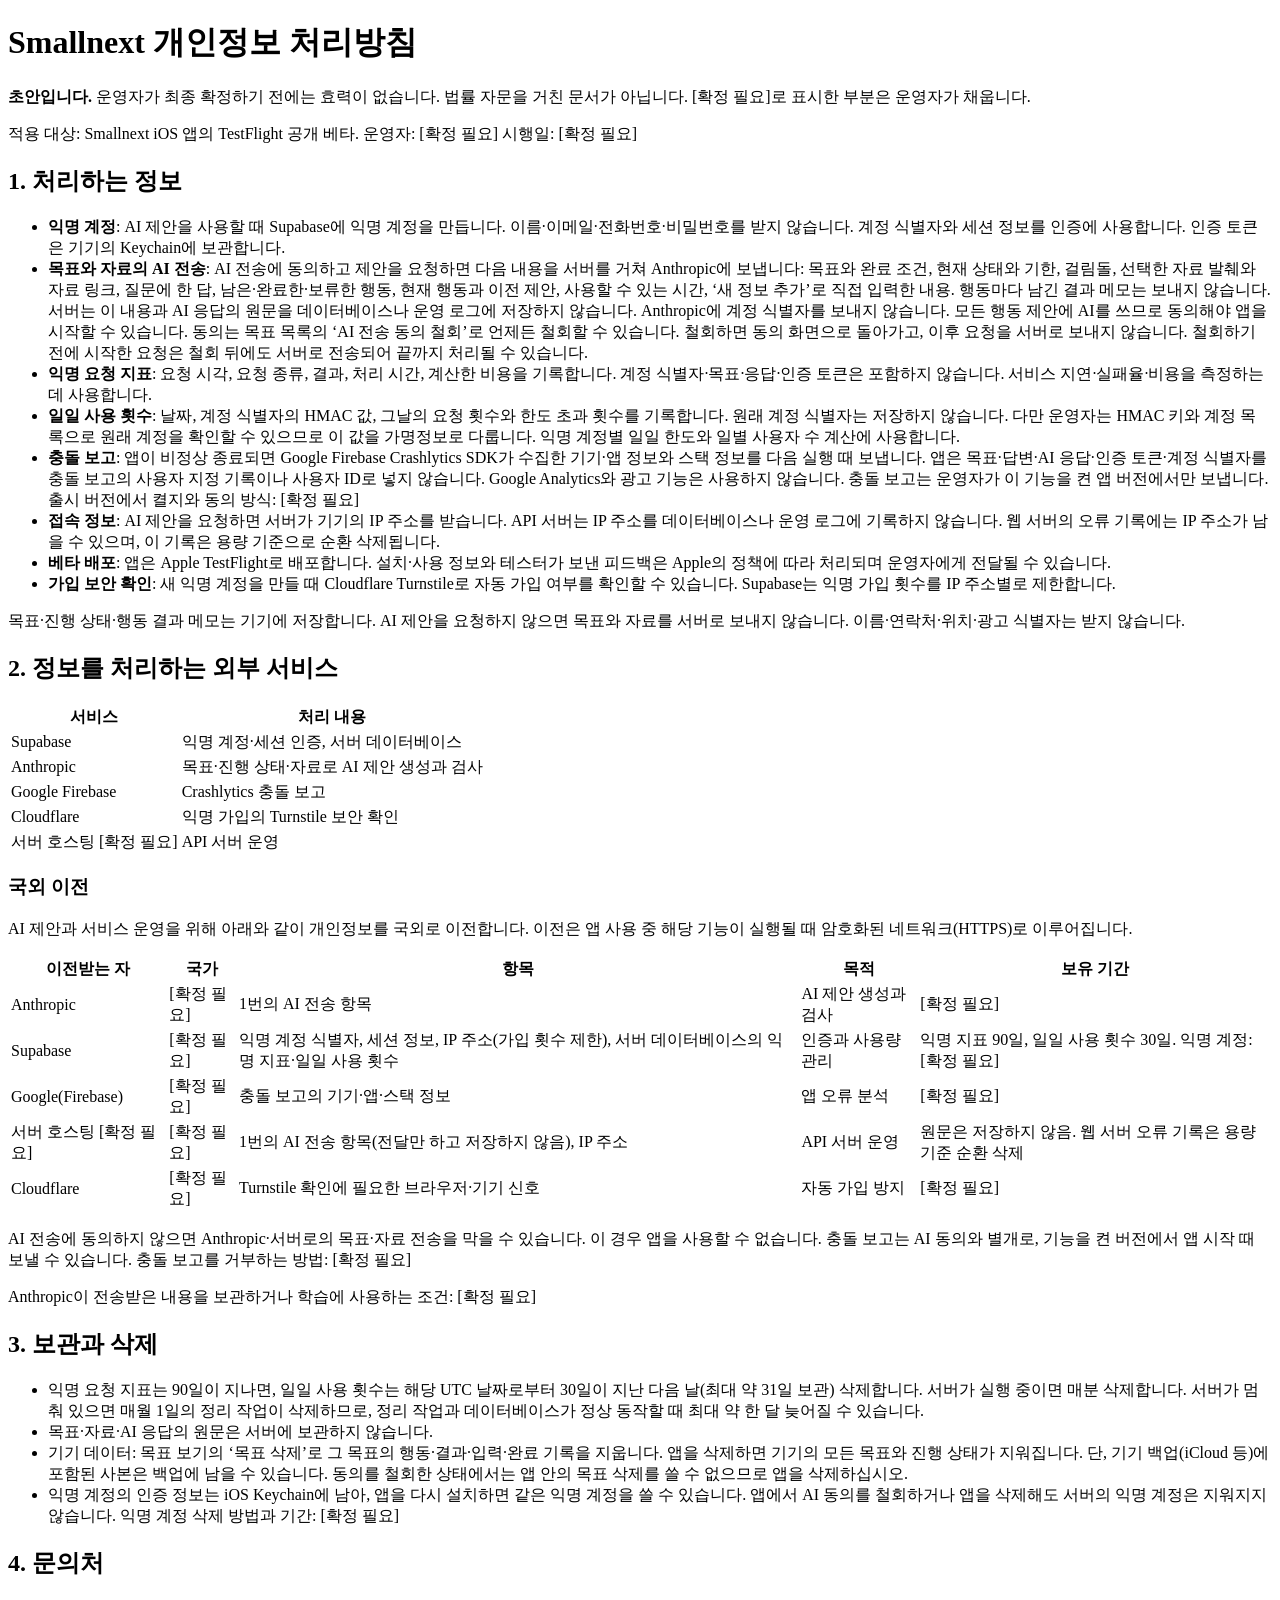
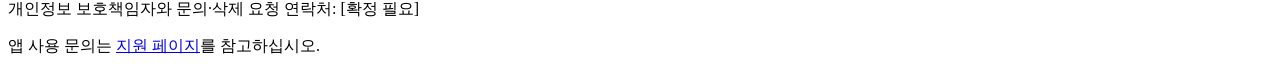
==== infra/production/site/privacy/index.html @ 481720db "docs(infra): clarify consent timing, crash reports and purge timing Co-Authored-By: Claude Opus 5.5 " ====
<!doctype html>
<html lang="ko">
<head>
  <meta charset="utf-8">
  <meta name="viewport" content="width=device-width, initial-scale=1">
  <meta name="referrer" content="no-referrer">
  <title>Smallnext 개인정보 처리방침</title>
  <link rel="stylesheet" href="/style.css">
</head>
<body>
  <main>
    <h1>Smallnext 개인정보 처리방침</h1>
    <p class="draft"><strong>초안입니다.</strong> 운영자가 최종 확정하기 전에는 효력이 없습니다. 법률 자문을 거친 문서가 아닙니다. [확정 필요]로 표시한 부분은 운영자가 채웁니다.</p>
    <p>적용 대상: Smallnext iOS 앱의 TestFlight 공개 베타. 운영자: [확정 필요] 시행일: [확정 필요]</p>

    <h2>1. 처리하는 정보</h2>
    <ul>
      <li><strong>익명 계정</strong>: AI 제안을 사용할 때 Supabase에 익명 계정을 만듭니다. 이름·이메일·전화번호·비밀번호를 받지 않습니다. 계정 식별자와 세션 정보를 인증에 사용합니다. 인증 토큰은 기기의 Keychain에 보관합니다.</li>
      <li><strong>목표와 자료의 AI 전송</strong>: AI 전송에 동의하고 제안을 요청하면 다음 내용을 서버를 거쳐 Anthropic에 보냅니다: 목표와 완료 조건, 현재 상태와 기한, 걸림돌, 선택한 자료 발췌와 자료 링크, 질문에 한 답, 남은·완료한·보류한 행동, 현재 행동과 이전 제안, 사용할 수 있는 시간, ‘새 정보 추가’로 직접 입력한 내용. 행동마다 남긴 결과 메모는 보내지 않습니다. 서버는 이 내용과 AI 응답의 원문을 데이터베이스나 운영 로그에 저장하지 않습니다. Anthropic에 계정 식별자를 보내지 않습니다. 모든 행동 제안에 AI를 쓰므로 동의해야 앱을 시작할 수 있습니다. 동의는 목표 목록의 ‘AI 전송 동의 철회’로 언제든 철회할 수 있습니다. 철회하면 동의 화면으로 돌아가고, 이후 요청을 서버로 보내지 않습니다. 철회하기 전에 시작한 요청은 철회 뒤에도 서버로 전송되어 끝까지 처리될 수 있습니다.</li>
      <li><strong>익명 요청 지표</strong>: 요청 시각, 요청 종류, 결과, 처리 시간, 계산한 비용을 기록합니다. 계정 식별자·목표·응답·인증 토큰은 포함하지 않습니다. 서비스 지연·실패율·비용을 측정하는 데 사용합니다.</li>
      <li><strong>일일 사용 횟수</strong>: 날짜, 계정 식별자의 HMAC 값, 그날의 요청 횟수와 한도 초과 횟수를 기록합니다. 원래 계정 식별자는 저장하지 않습니다. 다만 운영자는 HMAC 키와 계정 목록으로 원래 계정을 확인할 수 있으므로 이 값을 가명정보로 다룹니다. 익명 계정별 일일 한도와 일별 사용자 수 계산에 사용합니다.</li>
      <li><strong>충돌 보고</strong>: 앱이 비정상 종료되면 Google Firebase Crashlytics SDK가 수집한 기기·앱 정보와 스택 정보를 다음 실행 때 보냅니다. 앱은 목표·답변·AI 응답·인증 토큰·계정 식별자를 충돌 보고의 사용자 지정 기록이나 사용자 ID로 넣지 않습니다. Google Analytics와 광고 기능은 사용하지 않습니다. 충돌 보고는 운영자가 이 기능을 켠 앱 버전에서만 보냅니다. 출시 버전에서 켤지와 동의 방식: [확정 필요]</li>
      <li><strong>접속 정보</strong>: AI 제안을 요청하면 서버가 기기의 IP 주소를 받습니다. API 서버는 IP 주소를 데이터베이스나 운영 로그에 기록하지 않습니다. 웹 서버의 오류 기록에는 IP 주소가 남을 수 있으며, 이 기록은 용량 기준으로 순환 삭제됩니다.</li>
      <li><strong>베타 배포</strong>: 앱은 Apple TestFlight로 배포합니다. 설치·사용 정보와 테스터가 보낸 피드백은 Apple의 정책에 따라 처리되며 운영자에게 전달될 수 있습니다.</li>
      <li><strong>가입 보안 확인</strong>: 새 익명 계정을 만들 때 Cloudflare Turnstile로 자동 가입 여부를 확인할 수 있습니다. Supabase는 익명 가입 횟수를 IP 주소별로 제한합니다.</li>
    </ul>
    <p>목표·진행 상태·행동 결과 메모는 기기에 저장합니다. AI 제안을 요청하지 않으면 목표와 자료를 서버로 보내지 않습니다. 이름·연락처·위치·광고 식별자는 받지 않습니다.</p>

    <h2>2. 정보를 처리하는 외부 서비스</h2>
    <table>
      <thead><tr><th>서비스</th><th>처리 내용</th></tr></thead>
      <tbody>
        <tr><td>Supabase</td><td>익명 계정·세션 인증, 서버 데이터베이스</td></tr>
        <tr><td>Anthropic</td><td>목표·진행 상태·자료로 AI 제안 생성과 검사</td></tr>
        <tr><td>Google Firebase</td><td>Crashlytics 충돌 보고</td></tr>
        <tr><td>Cloudflare</td><td>익명 가입의 Turnstile 보안 확인</td></tr>
        <tr><td>서버 호스팅 [확정 필요]</td><td>API 서버 운영</td></tr>
      </tbody>
    </table>
    <h3>국외 이전</h3>
    <p>AI 제안과 서비스 운영을 위해 아래와 같이 개인정보를 국외로 이전합니다. 이전은 앱 사용 중 해당 기능이 실행될 때 암호화된 네트워크(HTTPS)로 이루어집니다.</p>
    <table>
      <thead><tr><th>이전받는 자</th><th>국가</th><th>항목</th><th>목적</th><th>보유 기간</th></tr></thead>
      <tbody>
        <tr><td>Anthropic</td><td>[확정 필요]</td><td>1번의 AI 전송 항목</td><td>AI 제안 생성과 검사</td><td>[확정 필요]</td></tr>
        <tr><td>Supabase</td><td>[확정 필요]</td><td>익명 계정 식별자, 세션 정보, IP 주소(가입 횟수 제한), 서버 데이터베이스의 익명 지표·일일 사용 횟수</td><td>인증과 사용량 관리</td><td>익명 지표 90일, 일일 사용 횟수 30일. 익명 계정: [확정 필요]</td></tr>
        <tr><td>Google(Firebase)</td><td>[확정 필요]</td><td>충돌 보고의 기기·앱·스택 정보</td><td>앱 오류 분석</td><td>[확정 필요]</td></tr>
        <tr><td>서버 호스팅 [확정 필요]</td><td>[확정 필요]</td><td>1번의 AI 전송 항목(전달만 하고 저장하지 않음), IP 주소</td><td>API 서버 운영</td><td>원문은 저장하지 않음. 웹 서버 오류 기록은 용량 기준 순환 삭제</td></tr>
        <tr><td>Cloudflare</td><td>[확정 필요]</td><td>Turnstile 확인에 필요한 브라우저·기기 신호</td><td>자동 가입 방지</td><td>[확정 필요]</td></tr>
      </tbody>
    </table>
    <p>AI 전송에 동의하지 않으면 Anthropic·서버로의 목표·자료 전송을 막을 수 있습니다. 이 경우 앱을 사용할 수 없습니다. 충돌 보고는 AI 동의와 별개로, 기능을 켠 버전에서 앱 시작 때 보낼 수 있습니다. 충돌 보고를 거부하는 방법: [확정 필요]</p>
    <p>Anthropic이 전송받은 내용을 보관하거나 학습에 사용하는 조건: [확정 필요]</p>

    <h2>3. 보관과 삭제</h2>
    <ul>
      <li>익명 요청 지표는 90일이 지나면, 일일 사용 횟수는 해당 UTC 날짜로부터 30일이 지난 다음 날(최대 약 31일 보관) 삭제합니다. 서버가 실행 중이면 매분 삭제합니다. 서버가 멈춰 있으면 매월 1일의 정리 작업이 삭제하므로, 정리 작업과 데이터베이스가 정상 동작할 때 최대 약 한 달 늦어질 수 있습니다.</li>
      <li>목표·자료·AI 응답의 원문은 서버에 보관하지 않습니다.</li>
      <li>기기 데이터: 목표 보기의 ‘목표 삭제’로 그 목표의 행동·결과·입력·완료 기록을 지웁니다. 앱을 삭제하면 기기의 모든 목표와 진행 상태가 지워집니다. 단, 기기 백업(iCloud 등)에 포함된 사본은 백업에 남을 수 있습니다. 동의를 철회한 상태에서는 앱 안의 목표 삭제를 쓸 수 없으므로 앱을 삭제하십시오.</li>
      <li>익명 계정의 인증 정보는 iOS Keychain에 남아, 앱을 다시 설치하면 같은 익명 계정을 쓸 수 있습니다. 앱에서 AI 동의를 철회하거나 앱을 삭제해도 서버의 익명 계정은 지워지지 않습니다. 익명 계정 삭제 방법과 기간: [확정 필요]</li>
    </ul>

    <h2>4. 문의처</h2>
    <p>개인정보 보호책임자와 문의·삭제 요청 연락처: [확정 필요]</p>
    <p>앱 사용 문의는 <a href="/support/">지원 페이지</a>를 참고하십시오.</p>
  </main>
</body>
</html>
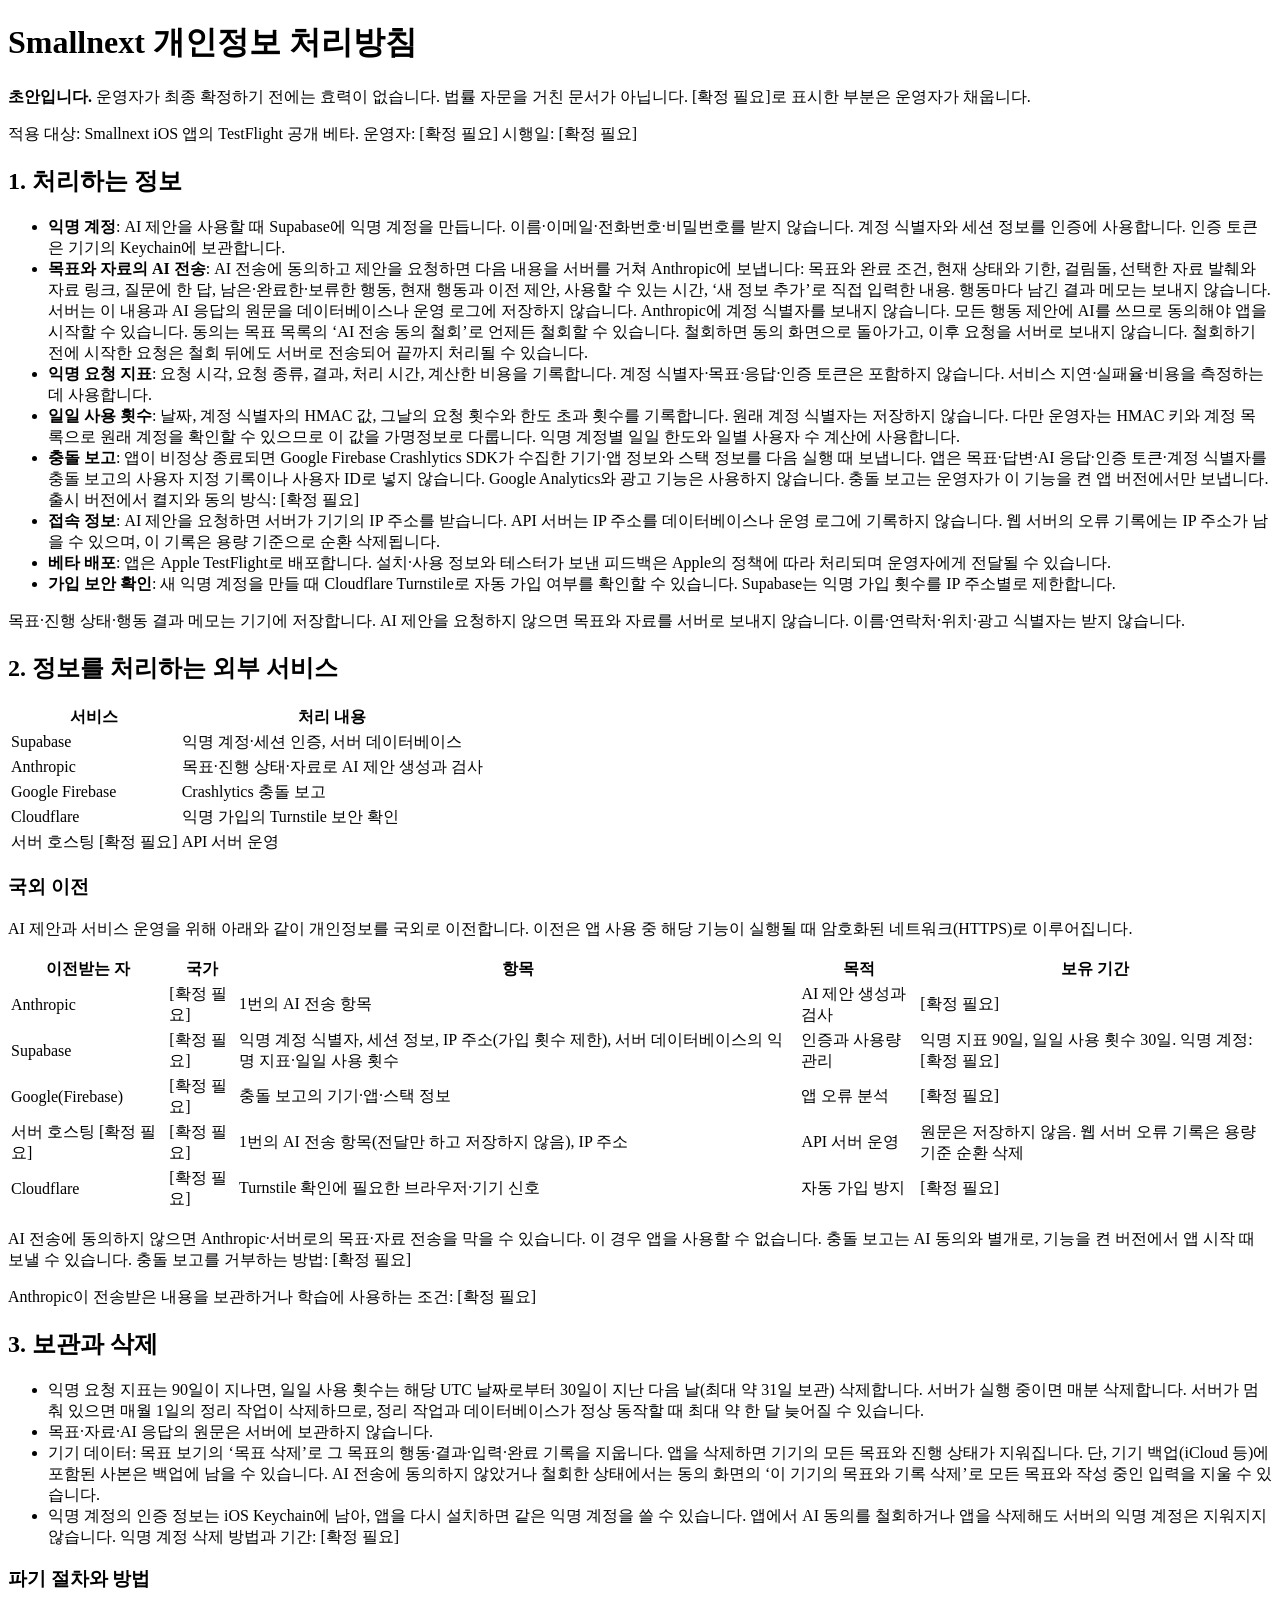
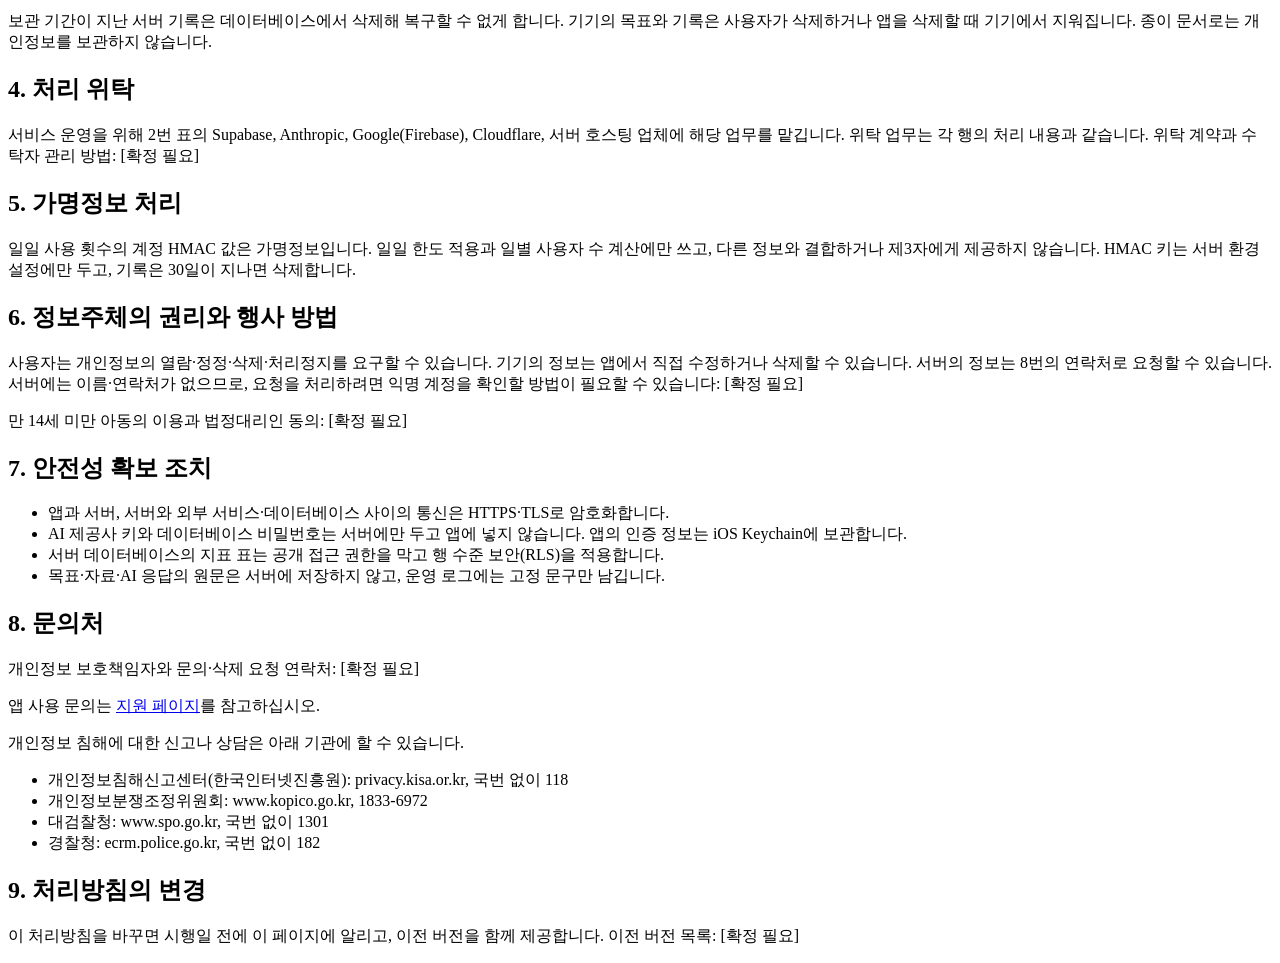
==== commit 7e646b88: "feat(ios): delete on-device goals from the consent screen Without AI consent the app only shows the " ====
--- a/infra/production/site/privacy/index.html
+++ b/infra/production/site/privacy/index.html
@@ -56,13 +56,44 @@
     <ul>
       <li>익명 요청 지표는 90일이 지나면, 일일 사용 횟수는 해당 UTC 날짜로부터 30일이 지난 다음 날(최대 약 31일 보관) 삭제합니다. 서버가 실행 중이면 매분 삭제합니다. 서버가 멈춰 있으면 매월 1일의 정리 작업이 삭제하므로, 정리 작업과 데이터베이스가 정상 동작할 때 최대 약 한 달 늦어질 수 있습니다.</li>
       <li>목표·자료·AI 응답의 원문은 서버에 보관하지 않습니다.</li>
-      <li>기기 데이터: 목표 보기의 ‘목표 삭제’로 그 목표의 행동·결과·입력·완료 기록을 지웁니다. 앱을 삭제하면 기기의 모든 목표와 진행 상태가 지워집니다. 단, 기기 백업(iCloud 등)에 포함된 사본은 백업에 남을 수 있습니다. 동의를 철회한 상태에서는 앱 안의 목표 삭제를 쓸 수 없으므로 앱을 삭제하십시오.</li>
+      <li>기기 데이터: 목표 보기의 ‘목표 삭제’로 그 목표의 행동·결과·입력·완료 기록을 지웁니다. 앱을 삭제하면 기기의 모든 목표와 진행 상태가 지워집니다. 단, 기기 백업(iCloud 등)에 포함된 사본은 백업에 남을 수 있습니다. AI 전송에 동의하지 않았거나 철회한 상태에서는 동의 화면의 ‘이 기기의 목표와 기록 삭제’로 모든 목표와 작성 중인 입력을 지울 수 있습니다.</li>
       <li>익명 계정의 인증 정보는 iOS Keychain에 남아, 앱을 다시 설치하면 같은 익명 계정을 쓸 수 있습니다. 앱에서 AI 동의를 철회하거나 앱을 삭제해도 서버의 익명 계정은 지워지지 않습니다. 익명 계정 삭제 방법과 기간: [확정 필요]</li>
     </ul>
 
-    <h2>4. 문의처</h2>
+    <h3>파기 절차와 방법</h3>
+    <p>보관 기간이 지난 서버 기록은 데이터베이스에서 삭제해 복구할 수 없게 합니다. 기기의 목표와 기록은 사용자가 삭제하거나 앱을 삭제할 때 기기에서 지워집니다. 종이 문서로는 개인정보를 보관하지 않습니다.</p>
+
+    <h2>4. 처리 위탁</h2>
+    <p>서비스 운영을 위해 2번 표의 Supabase, Anthropic, Google(Firebase), Cloudflare, 서버 호스팅 업체에 해당 업무를 맡깁니다. 위탁 업무는 각 행의 처리 내용과 같습니다. 위탁 계약과 수탁자 관리 방법: [확정 필요]</p>
+
+    <h2>5. 가명정보 처리</h2>
+    <p>일일 사용 횟수의 계정 HMAC 값은 가명정보입니다. 일일 한도 적용과 일별 사용자 수 계산에만 쓰고, 다른 정보와 결합하거나 제3자에게 제공하지 않습니다. HMAC 키는 서버 환경 설정에만 두고, 기록은 30일이 지나면 삭제합니다.</p>
+
+    <h2>6. 정보주체의 권리와 행사 방법</h2>
+    <p>사용자는 개인정보의 열람·정정·삭제·처리정지를 요구할 수 있습니다. 기기의 정보는 앱에서 직접 수정하거나 삭제할 수 있습니다. 서버의 정보는 8번의 연락처로 요청할 수 있습니다. 서버에는 이름·연락처가 없으므로, 요청을 처리하려면 익명 계정을 확인할 방법이 필요할 수 있습니다: [확정 필요]</p>
+    <p>만 14세 미만 아동의 이용과 법정대리인 동의: [확정 필요]</p>
+
+    <h2>7. 안전성 확보 조치</h2>
+    <ul>
+      <li>앱과 서버, 서버와 외부 서비스·데이터베이스 사이의 통신은 HTTPS·TLS로 암호화합니다.</li>
+      <li>AI 제공사 키와 데이터베이스 비밀번호는 서버에만 두고 앱에 넣지 않습니다. 앱의 인증 정보는 iOS Keychain에 보관합니다.</li>
+      <li>서버 데이터베이스의 지표 표는 공개 접근 권한을 막고 행 수준 보안(RLS)을 적용합니다.</li>
+      <li>목표·자료·AI 응답의 원문은 서버에 저장하지 않고, 운영 로그에는 고정 문구만 남깁니다.</li>
+    </ul>
+
+    <h2>8. 문의처</h2>
     <p>개인정보 보호책임자와 문의·삭제 요청 연락처: [확정 필요]</p>
     <p>앱 사용 문의는 <a href="/support/">지원 페이지</a>를 참고하십시오.</p>
+    <p>개인정보 침해에 대한 신고나 상담은 아래 기관에 할 수 있습니다.</p>
+    <ul>
+      <li>개인정보침해신고센터(한국인터넷진흥원): privacy.kisa.or.kr, 국번 없이 118</li>
+      <li>개인정보분쟁조정위원회: www.kopico.go.kr, 1833-6972</li>
+      <li>대검찰청: www.spo.go.kr, 국번 없이 1301</li>
+      <li>경찰청: ecrm.police.go.kr, 국번 없이 182</li>
+    </ul>
+
+    <h2>9. 처리방침의 변경</h2>
+    <p>이 처리방침을 바꾸면 시행일 전에 이 페이지에 알리고, 이전 버전을 함께 제공합니다. 이전 버전 목록: [확정 필요]</p>
   </main>
 </body>
 </html>
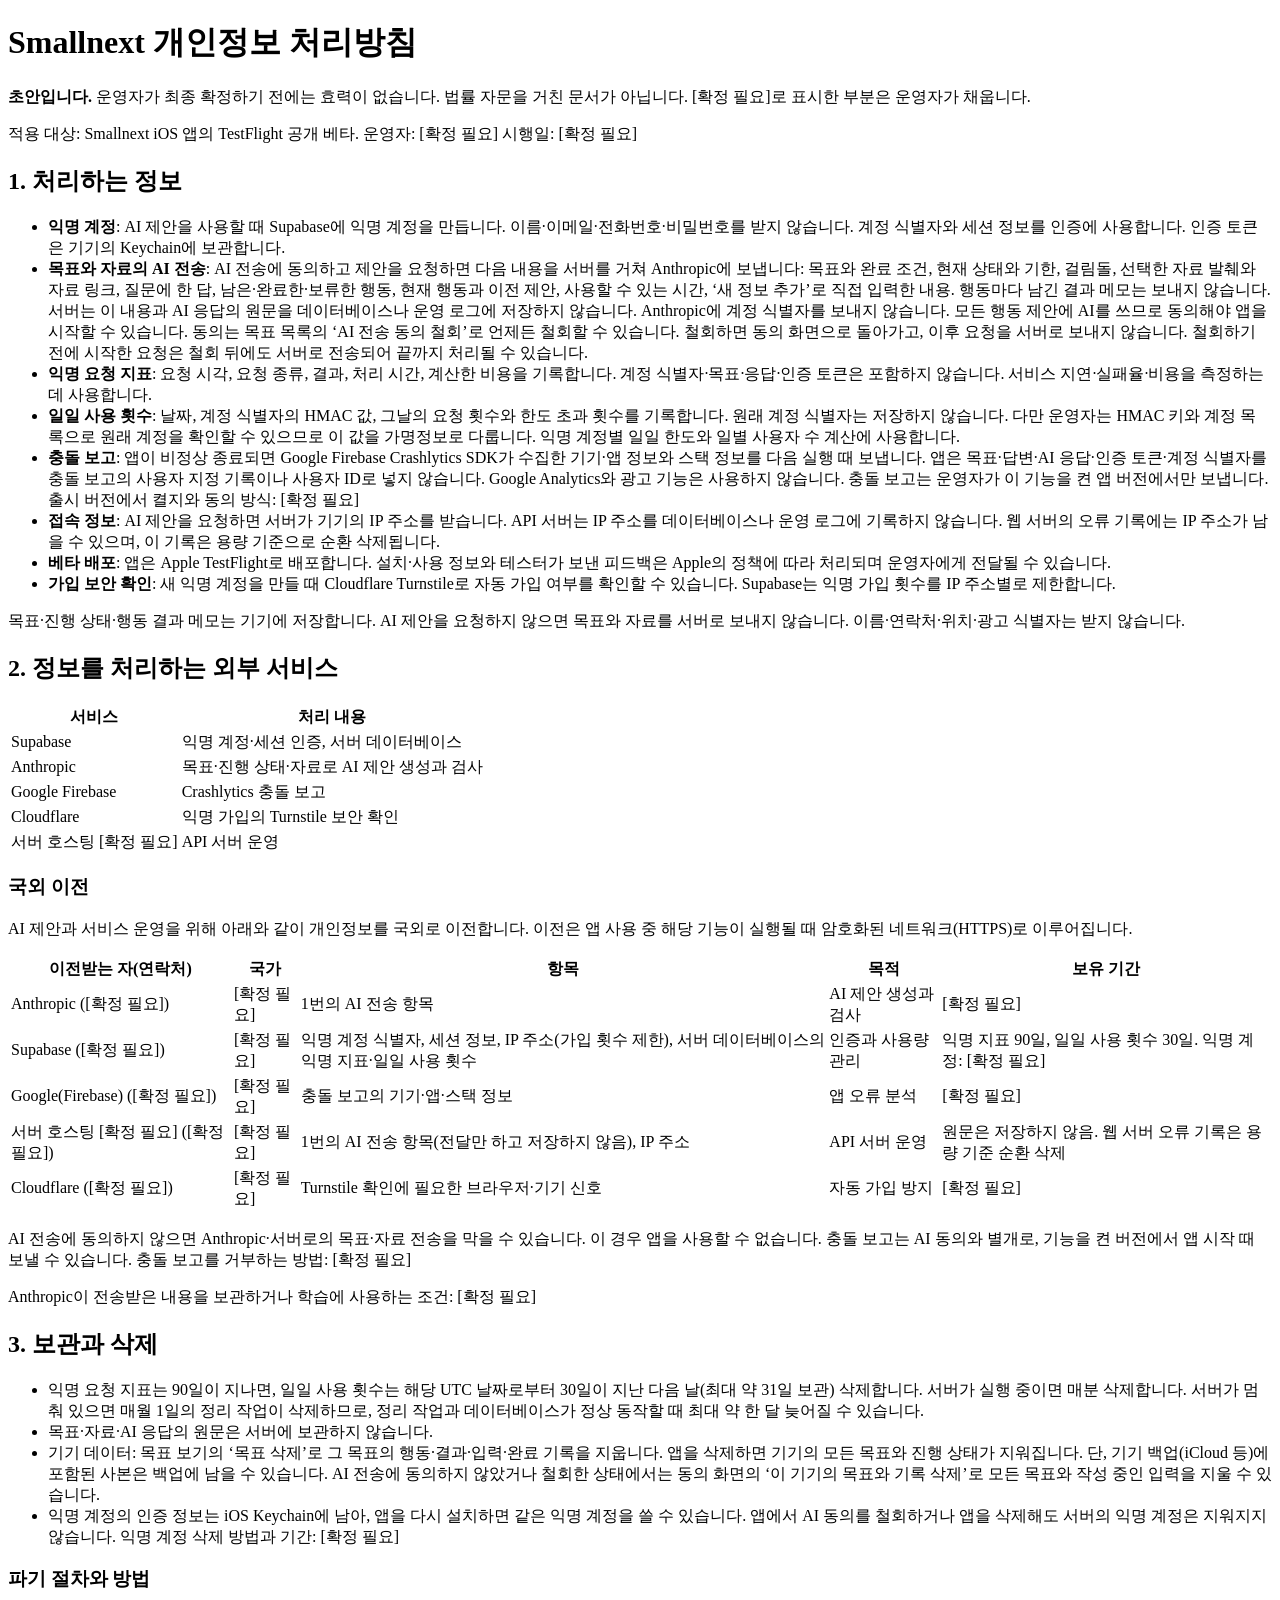
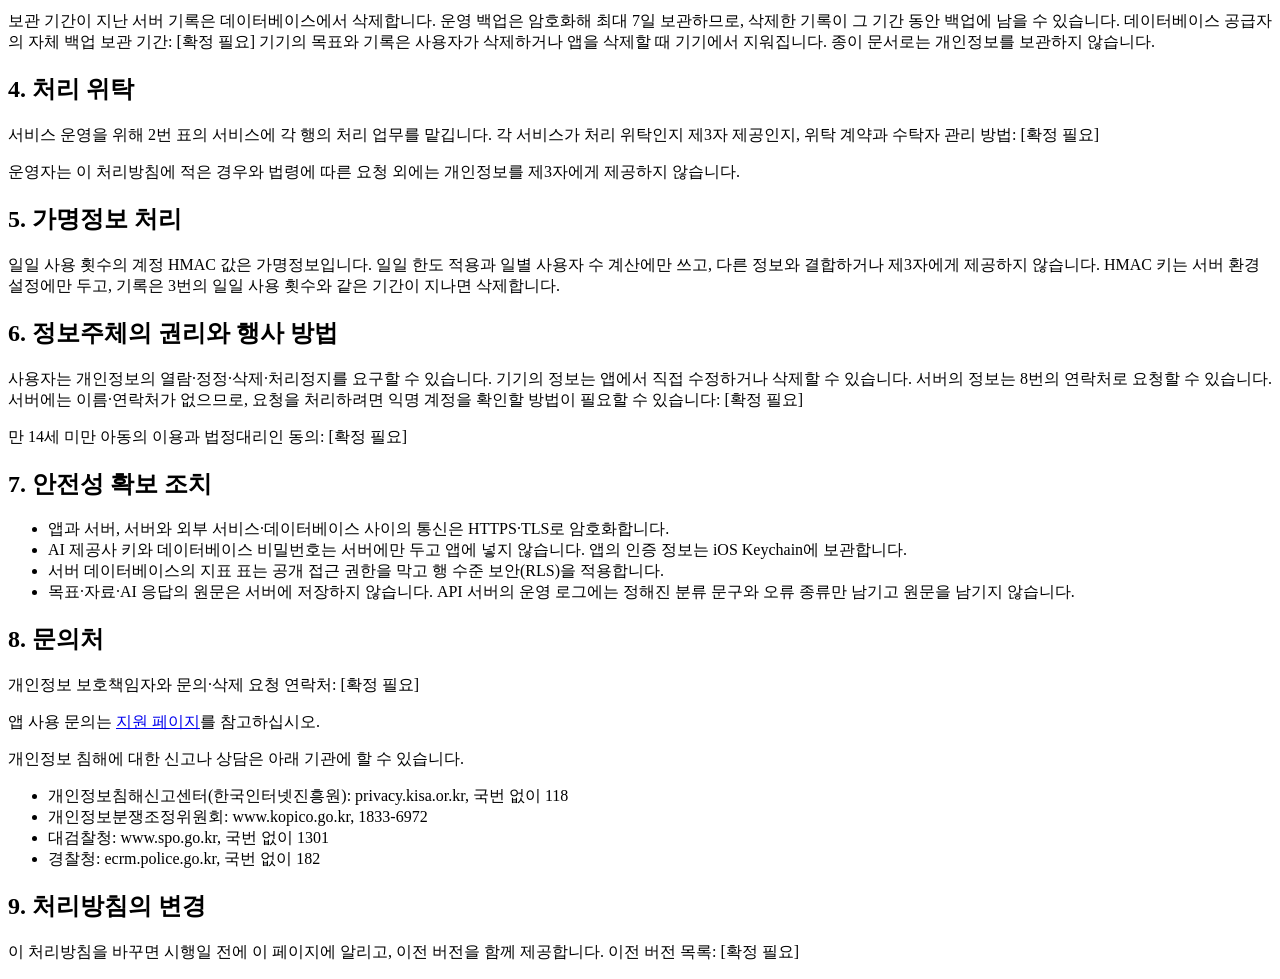
==== commit a55e71d9: "fix(ios): harden consent-screen deletion and privacy wording Show the delete button only when there " ====
--- a/infra/production/site/privacy/index.html
+++ b/infra/production/site/privacy/index.html
@@ -40,13 +40,13 @@
     <h3>국외 이전</h3>
     <p>AI 제안과 서비스 운영을 위해 아래와 같이 개인정보를 국외로 이전합니다. 이전은 앱 사용 중 해당 기능이 실행될 때 암호화된 네트워크(HTTPS)로 이루어집니다.</p>
     <table>
-      <thead><tr><th>이전받는 자</th><th>국가</th><th>항목</th><th>목적</th><th>보유 기간</th></tr></thead>
+      <thead><tr><th>이전받는 자(연락처)</th><th>국가</th><th>항목</th><th>목적</th><th>보유 기간</th></tr></thead>
       <tbody>
-        <tr><td>Anthropic</td><td>[확정 필요]</td><td>1번의 AI 전송 항목</td><td>AI 제안 생성과 검사</td><td>[확정 필요]</td></tr>
-        <tr><td>Supabase</td><td>[확정 필요]</td><td>익명 계정 식별자, 세션 정보, IP 주소(가입 횟수 제한), 서버 데이터베이스의 익명 지표·일일 사용 횟수</td><td>인증과 사용량 관리</td><td>익명 지표 90일, 일일 사용 횟수 30일. 익명 계정: [확정 필요]</td></tr>
-        <tr><td>Google(Firebase)</td><td>[확정 필요]</td><td>충돌 보고의 기기·앱·스택 정보</td><td>앱 오류 분석</td><td>[확정 필요]</td></tr>
-        <tr><td>서버 호스팅 [확정 필요]</td><td>[확정 필요]</td><td>1번의 AI 전송 항목(전달만 하고 저장하지 않음), IP 주소</td><td>API 서버 운영</td><td>원문은 저장하지 않음. 웹 서버 오류 기록은 용량 기준 순환 삭제</td></tr>
-        <tr><td>Cloudflare</td><td>[확정 필요]</td><td>Turnstile 확인에 필요한 브라우저·기기 신호</td><td>자동 가입 방지</td><td>[확정 필요]</td></tr>
+        <tr><td>Anthropic ([확정 필요])</td><td>[확정 필요]</td><td>1번의 AI 전송 항목</td><td>AI 제안 생성과 검사</td><td>[확정 필요]</td></tr>
+        <tr><td>Supabase ([확정 필요])</td><td>[확정 필요]</td><td>익명 계정 식별자, 세션 정보, IP 주소(가입 횟수 제한), 서버 데이터베이스의 익명 지표·일일 사용 횟수</td><td>인증과 사용량 관리</td><td>익명 지표 90일, 일일 사용 횟수 30일. 익명 계정: [확정 필요]</td></tr>
+        <tr><td>Google(Firebase) ([확정 필요])</td><td>[확정 필요]</td><td>충돌 보고의 기기·앱·스택 정보</td><td>앱 오류 분석</td><td>[확정 필요]</td></tr>
+        <tr><td>서버 호스팅 [확정 필요] ([확정 필요])</td><td>[확정 필요]</td><td>1번의 AI 전송 항목(전달만 하고 저장하지 않음), IP 주소</td><td>API 서버 운영</td><td>원문은 저장하지 않음. 웹 서버 오류 기록은 용량 기준 순환 삭제</td></tr>
+        <tr><td>Cloudflare ([확정 필요])</td><td>[확정 필요]</td><td>Turnstile 확인에 필요한 브라우저·기기 신호</td><td>자동 가입 방지</td><td>[확정 필요]</td></tr>
       </tbody>
     </table>
     <p>AI 전송에 동의하지 않으면 Anthropic·서버로의 목표·자료 전송을 막을 수 있습니다. 이 경우 앱을 사용할 수 없습니다. 충돌 보고는 AI 동의와 별개로, 기능을 켠 버전에서 앱 시작 때 보낼 수 있습니다. 충돌 보고를 거부하는 방법: [확정 필요]</p>
@@ -61,13 +61,14 @@
     </ul>
 
     <h3>파기 절차와 방법</h3>
-    <p>보관 기간이 지난 서버 기록은 데이터베이스에서 삭제해 복구할 수 없게 합니다. 기기의 목표와 기록은 사용자가 삭제하거나 앱을 삭제할 때 기기에서 지워집니다. 종이 문서로는 개인정보를 보관하지 않습니다.</p>
+    <p>보관 기간이 지난 서버 기록은 데이터베이스에서 삭제합니다. 운영 백업은 암호화해 최대 7일 보관하므로, 삭제한 기록이 그 기간 동안 백업에 남을 수 있습니다. 데이터베이스 공급자의 자체 백업 보관 기간: [확정 필요] 기기의 목표와 기록은 사용자가 삭제하거나 앱을 삭제할 때 기기에서 지워집니다. 종이 문서로는 개인정보를 보관하지 않습니다.</p>
 
     <h2>4. 처리 위탁</h2>
-    <p>서비스 운영을 위해 2번 표의 Supabase, Anthropic, Google(Firebase), Cloudflare, 서버 호스팅 업체에 해당 업무를 맡깁니다. 위탁 업무는 각 행의 처리 내용과 같습니다. 위탁 계약과 수탁자 관리 방법: [확정 필요]</p>
+    <p>서비스 운영을 위해 2번 표의 서비스에 각 행의 처리 업무를 맡깁니다. 각 서비스가 처리 위탁인지 제3자 제공인지, 위탁 계약과 수탁자 관리 방법: [확정 필요]</p>
+    <p>운영자는 이 처리방침에 적은 경우와 법령에 따른 요청 외에는 개인정보를 제3자에게 제공하지 않습니다.</p>
 
     <h2>5. 가명정보 처리</h2>
-    <p>일일 사용 횟수의 계정 HMAC 값은 가명정보입니다. 일일 한도 적용과 일별 사용자 수 계산에만 쓰고, 다른 정보와 결합하거나 제3자에게 제공하지 않습니다. HMAC 키는 서버 환경 설정에만 두고, 기록은 30일이 지나면 삭제합니다.</p>
+    <p>일일 사용 횟수의 계정 HMAC 값은 가명정보입니다. 일일 한도 적용과 일별 사용자 수 계산에만 쓰고, 다른 정보와 결합하거나 제3자에게 제공하지 않습니다. HMAC 키는 서버 환경 설정에만 두고, 기록은 3번의 일일 사용 횟수와 같은 기간이 지나면 삭제합니다.</p>
 
     <h2>6. 정보주체의 권리와 행사 방법</h2>
     <p>사용자는 개인정보의 열람·정정·삭제·처리정지를 요구할 수 있습니다. 기기의 정보는 앱에서 직접 수정하거나 삭제할 수 있습니다. 서버의 정보는 8번의 연락처로 요청할 수 있습니다. 서버에는 이름·연락처가 없으므로, 요청을 처리하려면 익명 계정을 확인할 방법이 필요할 수 있습니다: [확정 필요]</p>
@@ -78,7 +79,7 @@
       <li>앱과 서버, 서버와 외부 서비스·데이터베이스 사이의 통신은 HTTPS·TLS로 암호화합니다.</li>
       <li>AI 제공사 키와 데이터베이스 비밀번호는 서버에만 두고 앱에 넣지 않습니다. 앱의 인증 정보는 iOS Keychain에 보관합니다.</li>
       <li>서버 데이터베이스의 지표 표는 공개 접근 권한을 막고 행 수준 보안(RLS)을 적용합니다.</li>
-      <li>목표·자료·AI 응답의 원문은 서버에 저장하지 않고, 운영 로그에는 고정 문구만 남깁니다.</li>
+      <li>목표·자료·AI 응답의 원문은 서버에 저장하지 않습니다. API 서버의 운영 로그에는 정해진 분류 문구와 오류 종류만 남기고 원문을 남기지 않습니다.</li>
     </ul>
 
     <h2>8. 문의처</h2>
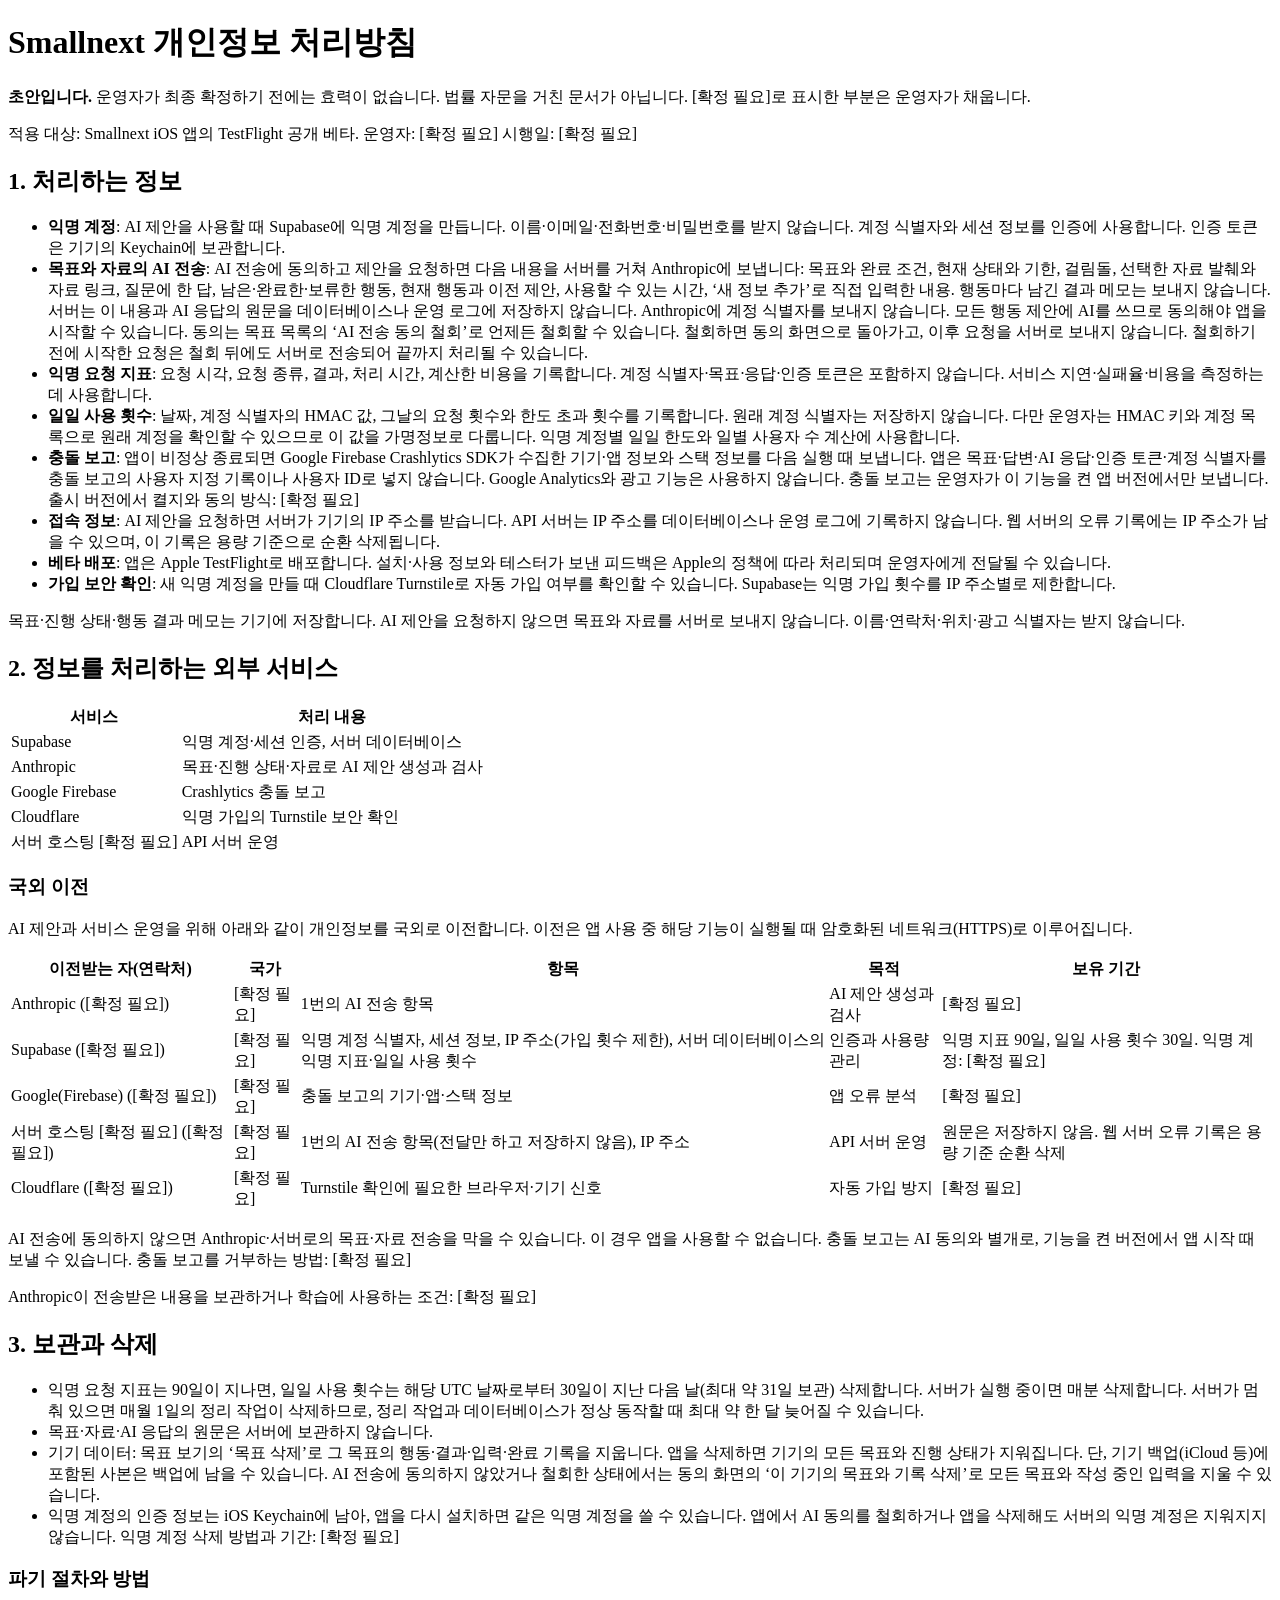
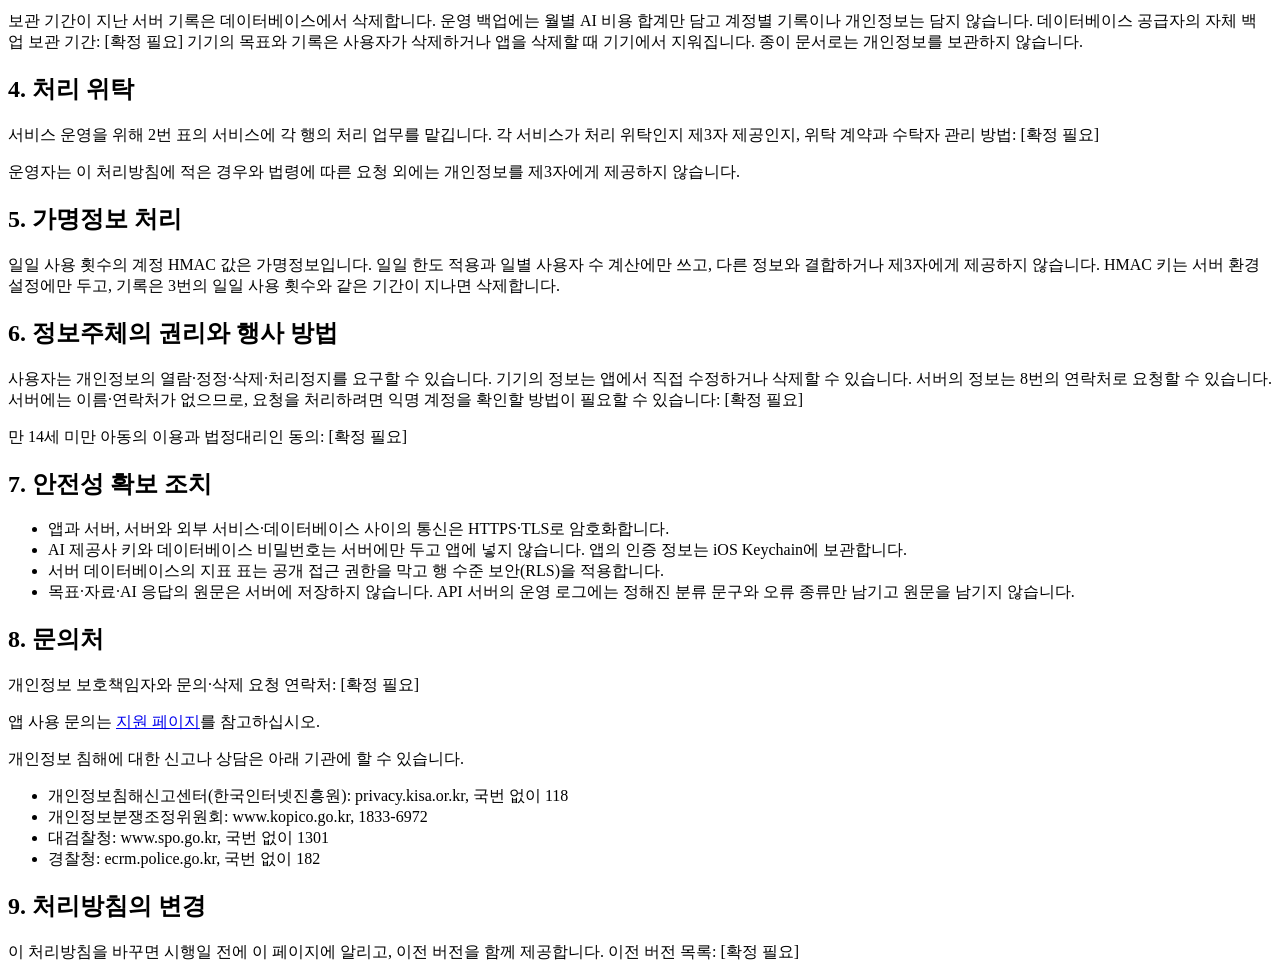
==== commit 52b2f0f4: "fix(ios): scope backup wording and refocus repeated deletion results Co-Authored-By: Claude Opus 5.5" ====
--- a/infra/production/site/privacy/index.html
+++ b/infra/production/site/privacy/index.html
@@ -61,7 +61,7 @@
     </ul>
 
     <h3>파기 절차와 방법</h3>
-    <p>보관 기간이 지난 서버 기록은 데이터베이스에서 삭제합니다. 운영 백업은 암호화해 최대 7일 보관하므로, 삭제한 기록이 그 기간 동안 백업에 남을 수 있습니다. 데이터베이스 공급자의 자체 백업 보관 기간: [확정 필요] 기기의 목표와 기록은 사용자가 삭제하거나 앱을 삭제할 때 기기에서 지워집니다. 종이 문서로는 개인정보를 보관하지 않습니다.</p>
+    <p>보관 기간이 지난 서버 기록은 데이터베이스에서 삭제합니다. 운영 백업에는 월별 AI 비용 합계만 담고 계정별 기록이나 개인정보는 담지 않습니다. 데이터베이스 공급자의 자체 백업 보관 기간: [확정 필요] 기기의 목표와 기록은 사용자가 삭제하거나 앱을 삭제할 때 기기에서 지워집니다. 종이 문서로는 개인정보를 보관하지 않습니다.</p>
 
     <h2>4. 처리 위탁</h2>
     <p>서비스 운영을 위해 2번 표의 서비스에 각 행의 처리 업무를 맡깁니다. 각 서비스가 처리 위탁인지 제3자 제공인지, 위탁 계약과 수탁자 관리 방법: [확정 필요]</p>
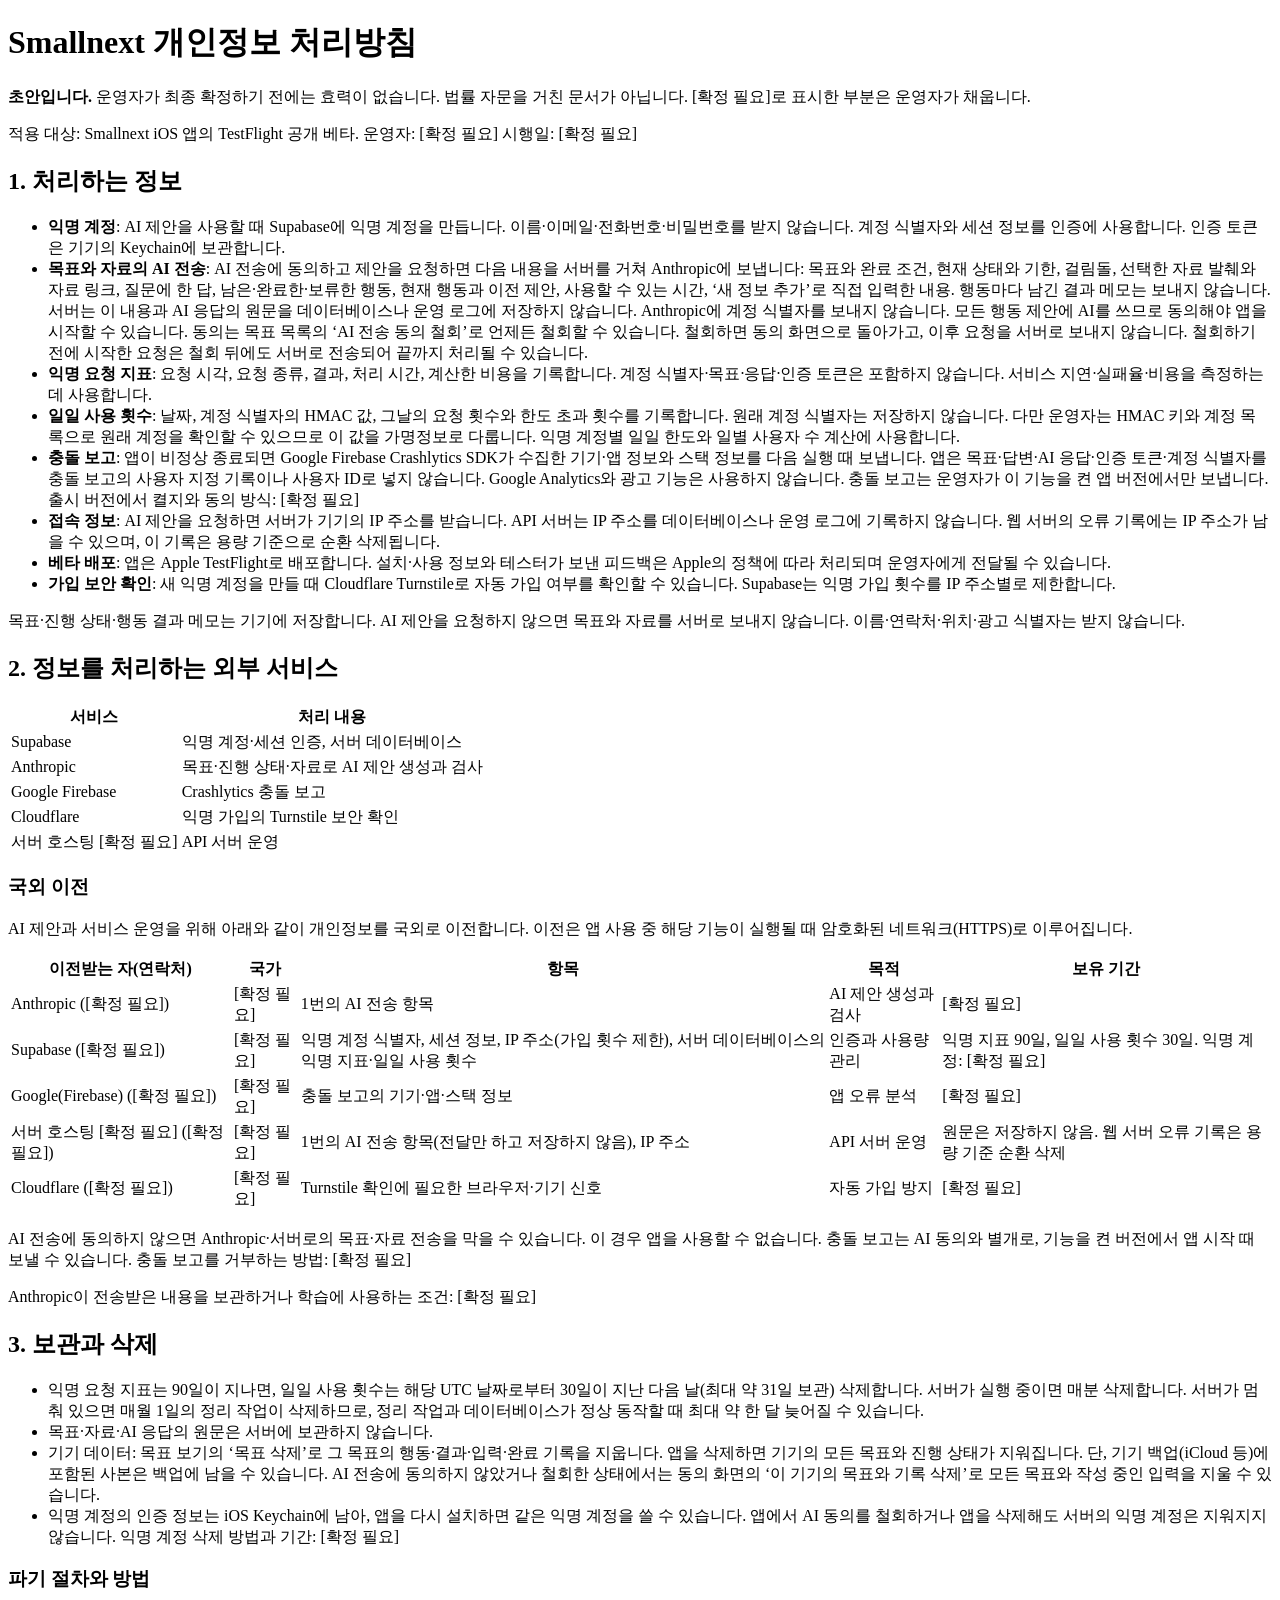
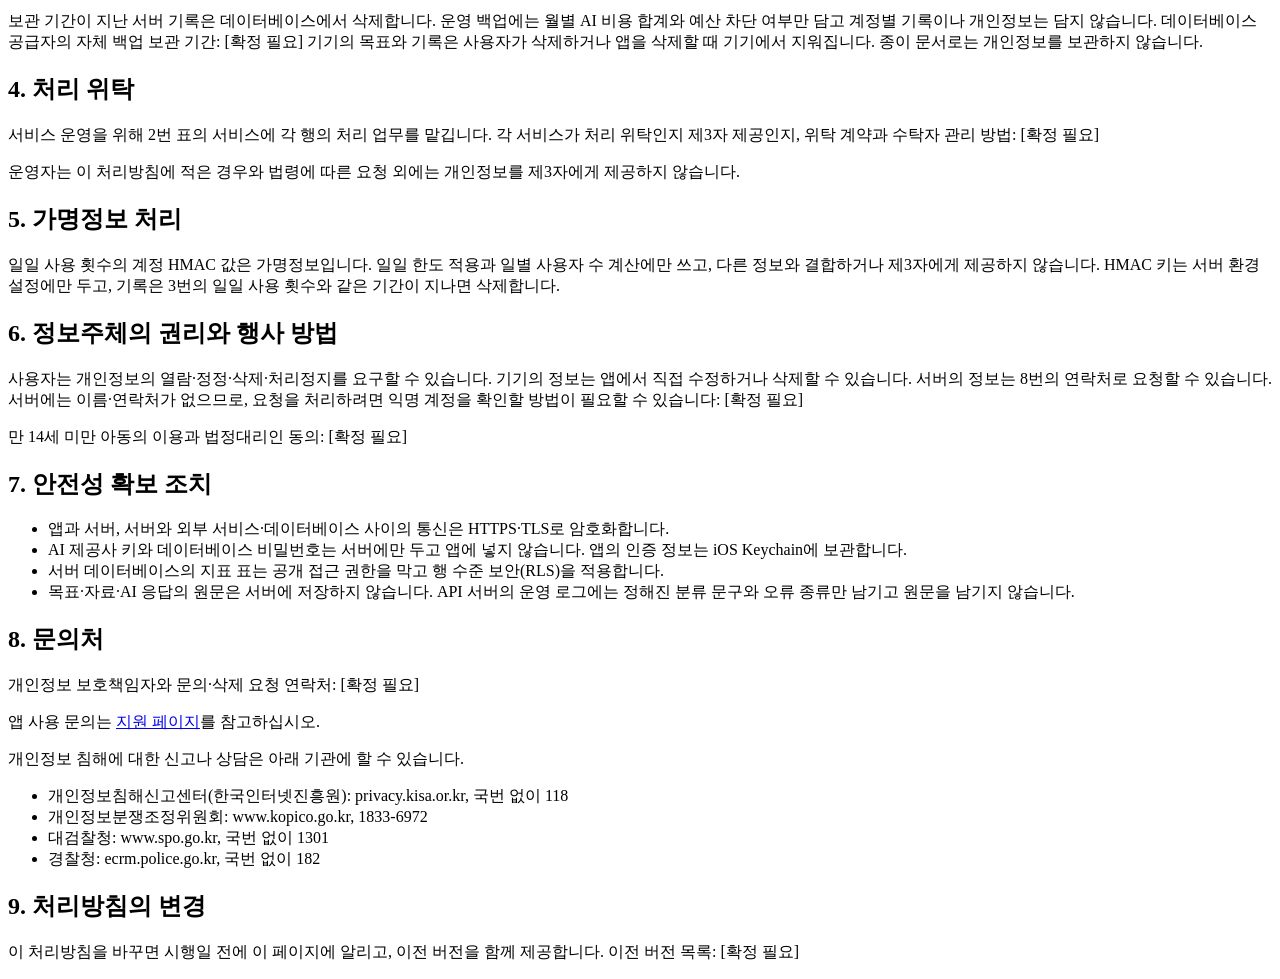
==== commit ded9bb19: "docs(infra): note the budget block flag in the backup disclosure Co-Authored-By: Claude Opus 5.5 <no" ====
--- a/infra/production/site/privacy/index.html
+++ b/infra/production/site/privacy/index.html
@@ -61,7 +61,7 @@
     </ul>
 
     <h3>파기 절차와 방법</h3>
-    <p>보관 기간이 지난 서버 기록은 데이터베이스에서 삭제합니다. 운영 백업에는 월별 AI 비용 합계만 담고 계정별 기록이나 개인정보는 담지 않습니다. 데이터베이스 공급자의 자체 백업 보관 기간: [확정 필요] 기기의 목표와 기록은 사용자가 삭제하거나 앱을 삭제할 때 기기에서 지워집니다. 종이 문서로는 개인정보를 보관하지 않습니다.</p>
+    <p>보관 기간이 지난 서버 기록은 데이터베이스에서 삭제합니다. 운영 백업에는 월별 AI 비용 합계와 예산 차단 여부만 담고 계정별 기록이나 개인정보는 담지 않습니다. 데이터베이스 공급자의 자체 백업 보관 기간: [확정 필요] 기기의 목표와 기록은 사용자가 삭제하거나 앱을 삭제할 때 기기에서 지워집니다. 종이 문서로는 개인정보를 보관하지 않습니다.</p>
 
     <h2>4. 처리 위탁</h2>
     <p>서비스 운영을 위해 2번 표의 서비스에 각 행의 처리 업무를 맡깁니다. 각 서비스가 처리 위탁인지 제3자 제공인지, 위탁 계약과 수탁자 관리 방법: [확정 필요]</p>
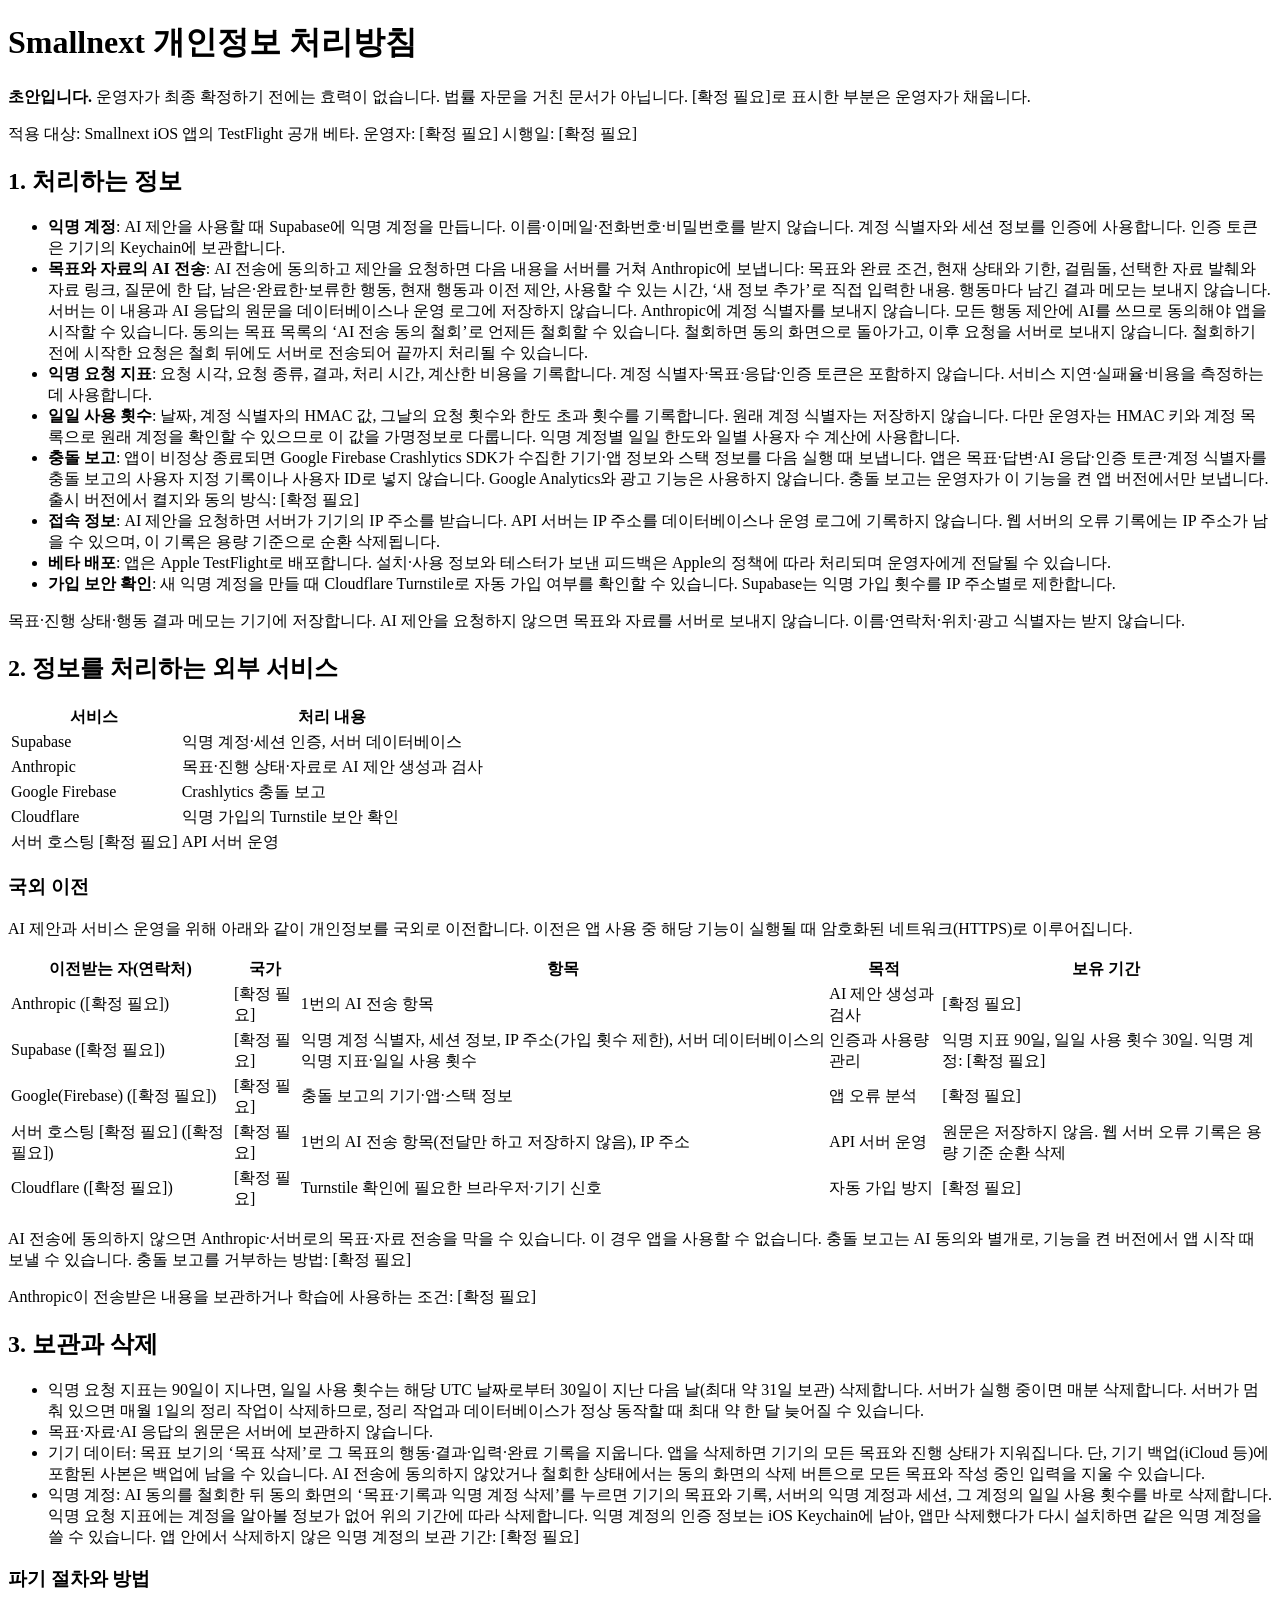
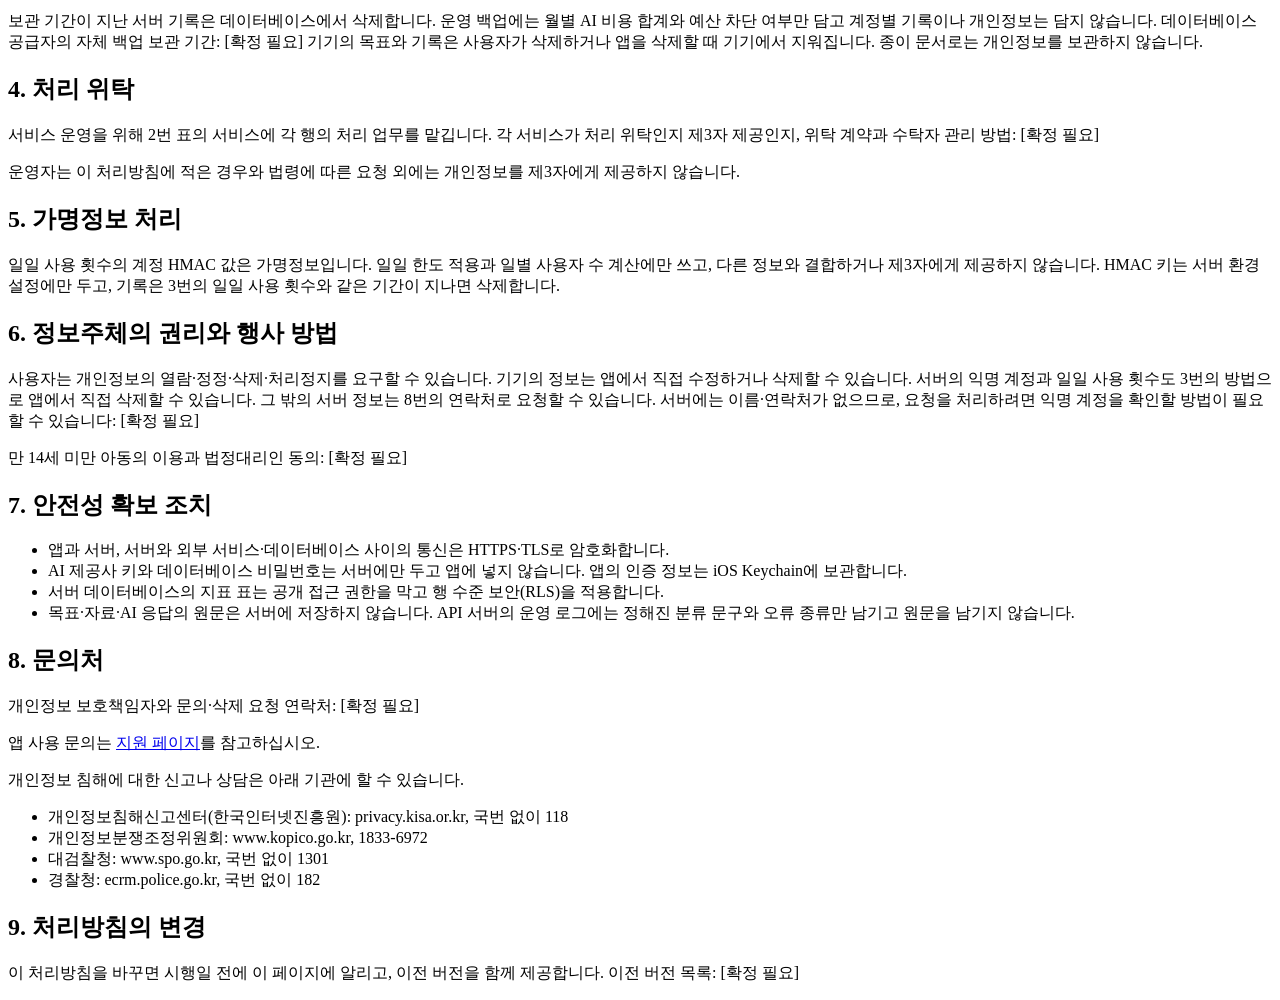
==== commit 8a2947bd: "feat: delete the anonymous account from the consent screen App Review 5.1.1(v) asks apps with accoun" ====
--- a/infra/production/site/privacy/index.html
+++ b/infra/production/site/privacy/index.html
@@ -56,8 +56,8 @@
     <ul>
       <li>익명 요청 지표는 90일이 지나면, 일일 사용 횟수는 해당 UTC 날짜로부터 30일이 지난 다음 날(최대 약 31일 보관) 삭제합니다. 서버가 실행 중이면 매분 삭제합니다. 서버가 멈춰 있으면 매월 1일의 정리 작업이 삭제하므로, 정리 작업과 데이터베이스가 정상 동작할 때 최대 약 한 달 늦어질 수 있습니다.</li>
       <li>목표·자료·AI 응답의 원문은 서버에 보관하지 않습니다.</li>
-      <li>기기 데이터: 목표 보기의 ‘목표 삭제’로 그 목표의 행동·결과·입력·완료 기록을 지웁니다. 앱을 삭제하면 기기의 모든 목표와 진행 상태가 지워집니다. 단, 기기 백업(iCloud 등)에 포함된 사본은 백업에 남을 수 있습니다. AI 전송에 동의하지 않았거나 철회한 상태에서는 동의 화면의 ‘이 기기의 목표와 기록 삭제’로 모든 목표와 작성 중인 입력을 지울 수 있습니다.</li>
-      <li>익명 계정의 인증 정보는 iOS Keychain에 남아, 앱을 다시 설치하면 같은 익명 계정을 쓸 수 있습니다. 앱에서 AI 동의를 철회하거나 앱을 삭제해도 서버의 익명 계정은 지워지지 않습니다. 익명 계정 삭제 방법과 기간: [확정 필요]</li>
+      <li>기기 데이터: 목표 보기의 ‘목표 삭제’로 그 목표의 행동·결과·입력·완료 기록을 지웁니다. 앱을 삭제하면 기기의 모든 목표와 진행 상태가 지워집니다. 단, 기기 백업(iCloud 등)에 포함된 사본은 백업에 남을 수 있습니다. AI 전송에 동의하지 않았거나 철회한 상태에서는 동의 화면의 삭제 버튼으로 모든 목표와 작성 중인 입력을 지울 수 있습니다.</li>
+      <li>익명 계정: AI 동의를 철회한 뒤 동의 화면의 ‘목표·기록과 익명 계정 삭제’를 누르면 기기의 목표와 기록, 서버의 익명 계정과 세션, 그 계정의 일일 사용 횟수를 바로 삭제합니다. 익명 요청 지표에는 계정을 알아볼 정보가 없어 위의 기간에 따라 삭제합니다. 익명 계정의 인증 정보는 iOS Keychain에 남아, 앱만 삭제했다가 다시 설치하면 같은 익명 계정을 쓸 수 있습니다. 앱 안에서 삭제하지 않은 익명 계정의 보관 기간: [확정 필요]</li>
     </ul>
 
     <h3>파기 절차와 방법</h3>
@@ -71,7 +71,7 @@
     <p>일일 사용 횟수의 계정 HMAC 값은 가명정보입니다. 일일 한도 적용과 일별 사용자 수 계산에만 쓰고, 다른 정보와 결합하거나 제3자에게 제공하지 않습니다. HMAC 키는 서버 환경 설정에만 두고, 기록은 3번의 일일 사용 횟수와 같은 기간이 지나면 삭제합니다.</p>
 
     <h2>6. 정보주체의 권리와 행사 방법</h2>
-    <p>사용자는 개인정보의 열람·정정·삭제·처리정지를 요구할 수 있습니다. 기기의 정보는 앱에서 직접 수정하거나 삭제할 수 있습니다. 서버의 정보는 8번의 연락처로 요청할 수 있습니다. 서버에는 이름·연락처가 없으므로, 요청을 처리하려면 익명 계정을 확인할 방법이 필요할 수 있습니다: [확정 필요]</p>
+    <p>사용자는 개인정보의 열람·정정·삭제·처리정지를 요구할 수 있습니다. 기기의 정보는 앱에서 직접 수정하거나 삭제할 수 있습니다. 서버의 익명 계정과 일일 사용 횟수도 3번의 방법으로 앱에서 직접 삭제할 수 있습니다. 그 밖의 서버 정보는 8번의 연락처로 요청할 수 있습니다. 서버에는 이름·연락처가 없으므로, 요청을 처리하려면 익명 계정을 확인할 방법이 필요할 수 있습니다: [확정 필요]</p>
     <p>만 14세 미만 아동의 이용과 법정대리인 동의: [확정 필요]</p>
 
     <h2>7. 안전성 확보 조치</h2>
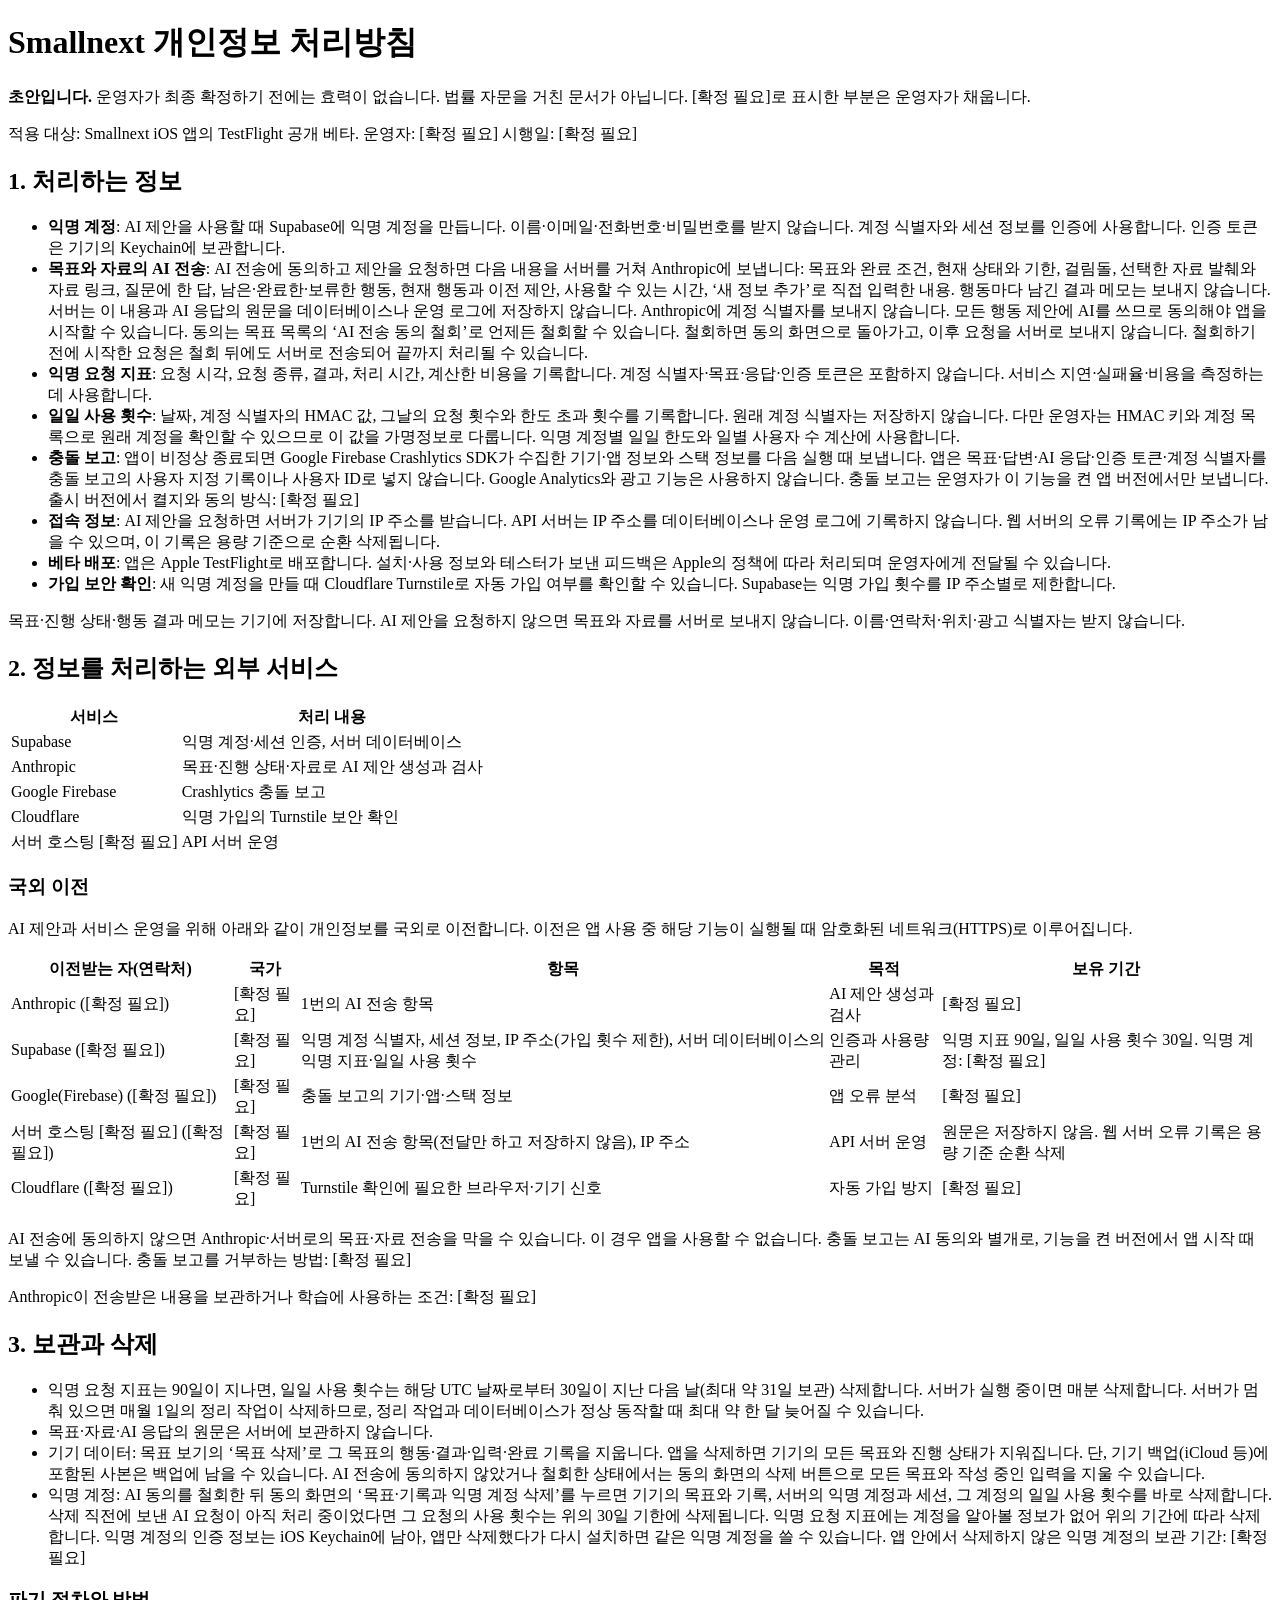
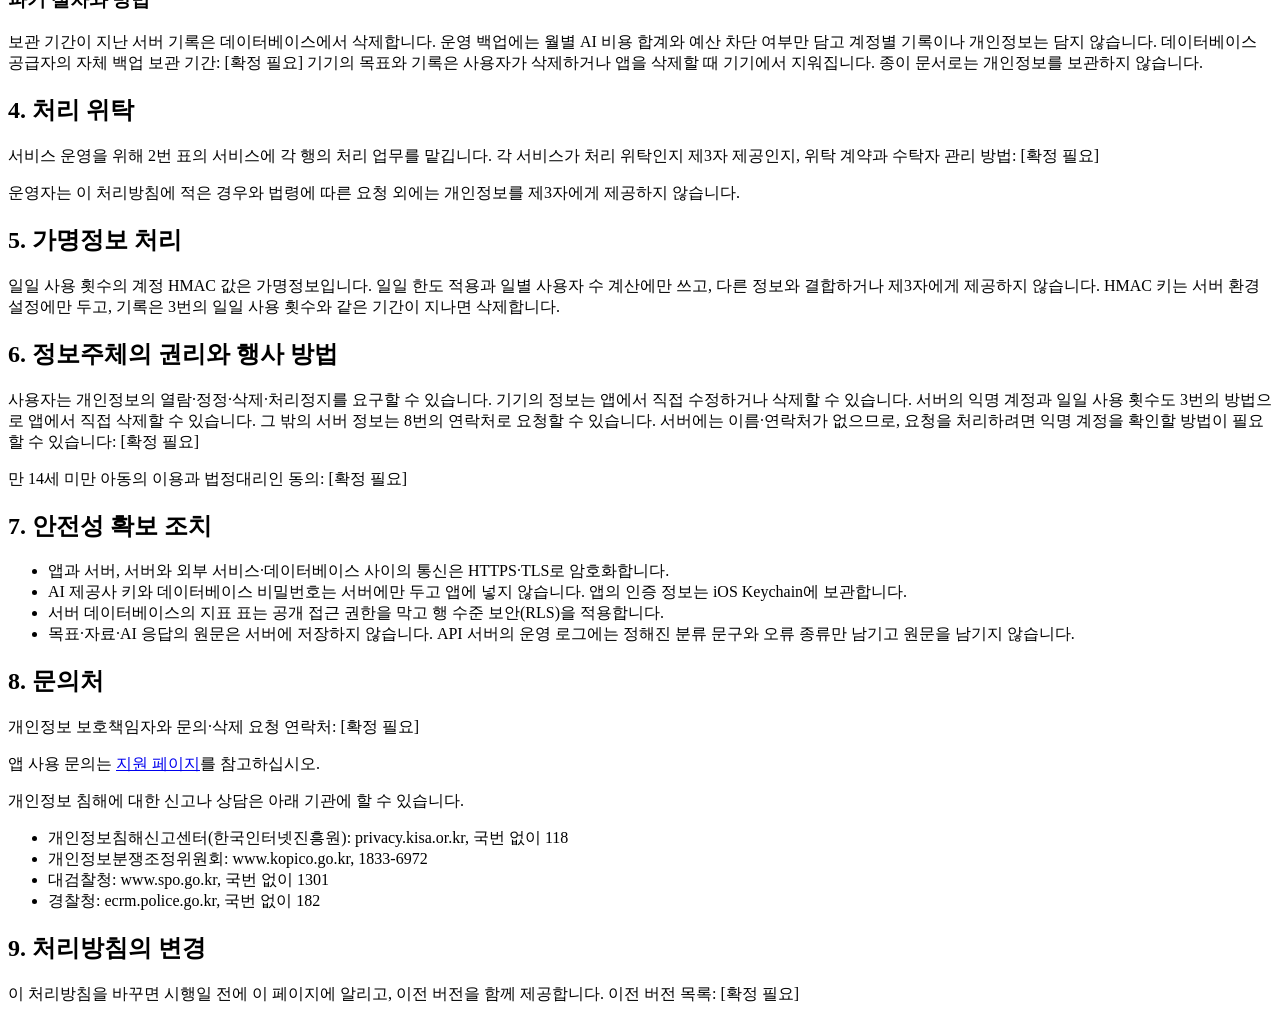
==== commit c9745d43: "fix(ios): recover from a lost deletion response and never fake success A retry after a lost 204 is r" ====
--- a/infra/production/site/privacy/index.html
+++ b/infra/production/site/privacy/index.html
@@ -57,7 +57,7 @@
       <li>익명 요청 지표는 90일이 지나면, 일일 사용 횟수는 해당 UTC 날짜로부터 30일이 지난 다음 날(최대 약 31일 보관) 삭제합니다. 서버가 실행 중이면 매분 삭제합니다. 서버가 멈춰 있으면 매월 1일의 정리 작업이 삭제하므로, 정리 작업과 데이터베이스가 정상 동작할 때 최대 약 한 달 늦어질 수 있습니다.</li>
       <li>목표·자료·AI 응답의 원문은 서버에 보관하지 않습니다.</li>
       <li>기기 데이터: 목표 보기의 ‘목표 삭제’로 그 목표의 행동·결과·입력·완료 기록을 지웁니다. 앱을 삭제하면 기기의 모든 목표와 진행 상태가 지워집니다. 단, 기기 백업(iCloud 등)에 포함된 사본은 백업에 남을 수 있습니다. AI 전송에 동의하지 않았거나 철회한 상태에서는 동의 화면의 삭제 버튼으로 모든 목표와 작성 중인 입력을 지울 수 있습니다.</li>
-      <li>익명 계정: AI 동의를 철회한 뒤 동의 화면의 ‘목표·기록과 익명 계정 삭제’를 누르면 기기의 목표와 기록, 서버의 익명 계정과 세션, 그 계정의 일일 사용 횟수를 바로 삭제합니다. 익명 요청 지표에는 계정을 알아볼 정보가 없어 위의 기간에 따라 삭제합니다. 익명 계정의 인증 정보는 iOS Keychain에 남아, 앱만 삭제했다가 다시 설치하면 같은 익명 계정을 쓸 수 있습니다. 앱 안에서 삭제하지 않은 익명 계정의 보관 기간: [확정 필요]</li>
+      <li>익명 계정: AI 동의를 철회한 뒤 동의 화면의 ‘목표·기록과 익명 계정 삭제’를 누르면 기기의 목표와 기록, 서버의 익명 계정과 세션, 그 계정의 일일 사용 횟수를 바로 삭제합니다. 삭제 직전에 보낸 AI 요청이 아직 처리 중이었다면 그 요청의 사용 횟수는 위의 30일 기한에 삭제됩니다. 익명 요청 지표에는 계정을 알아볼 정보가 없어 위의 기간에 따라 삭제합니다. 익명 계정의 인증 정보는 iOS Keychain에 남아, 앱만 삭제했다가 다시 설치하면 같은 익명 계정을 쓸 수 있습니다. 앱 안에서 삭제하지 않은 익명 계정의 보관 기간: [확정 필요]</li>
     </ul>
 
     <h3>파기 절차와 방법</h3>
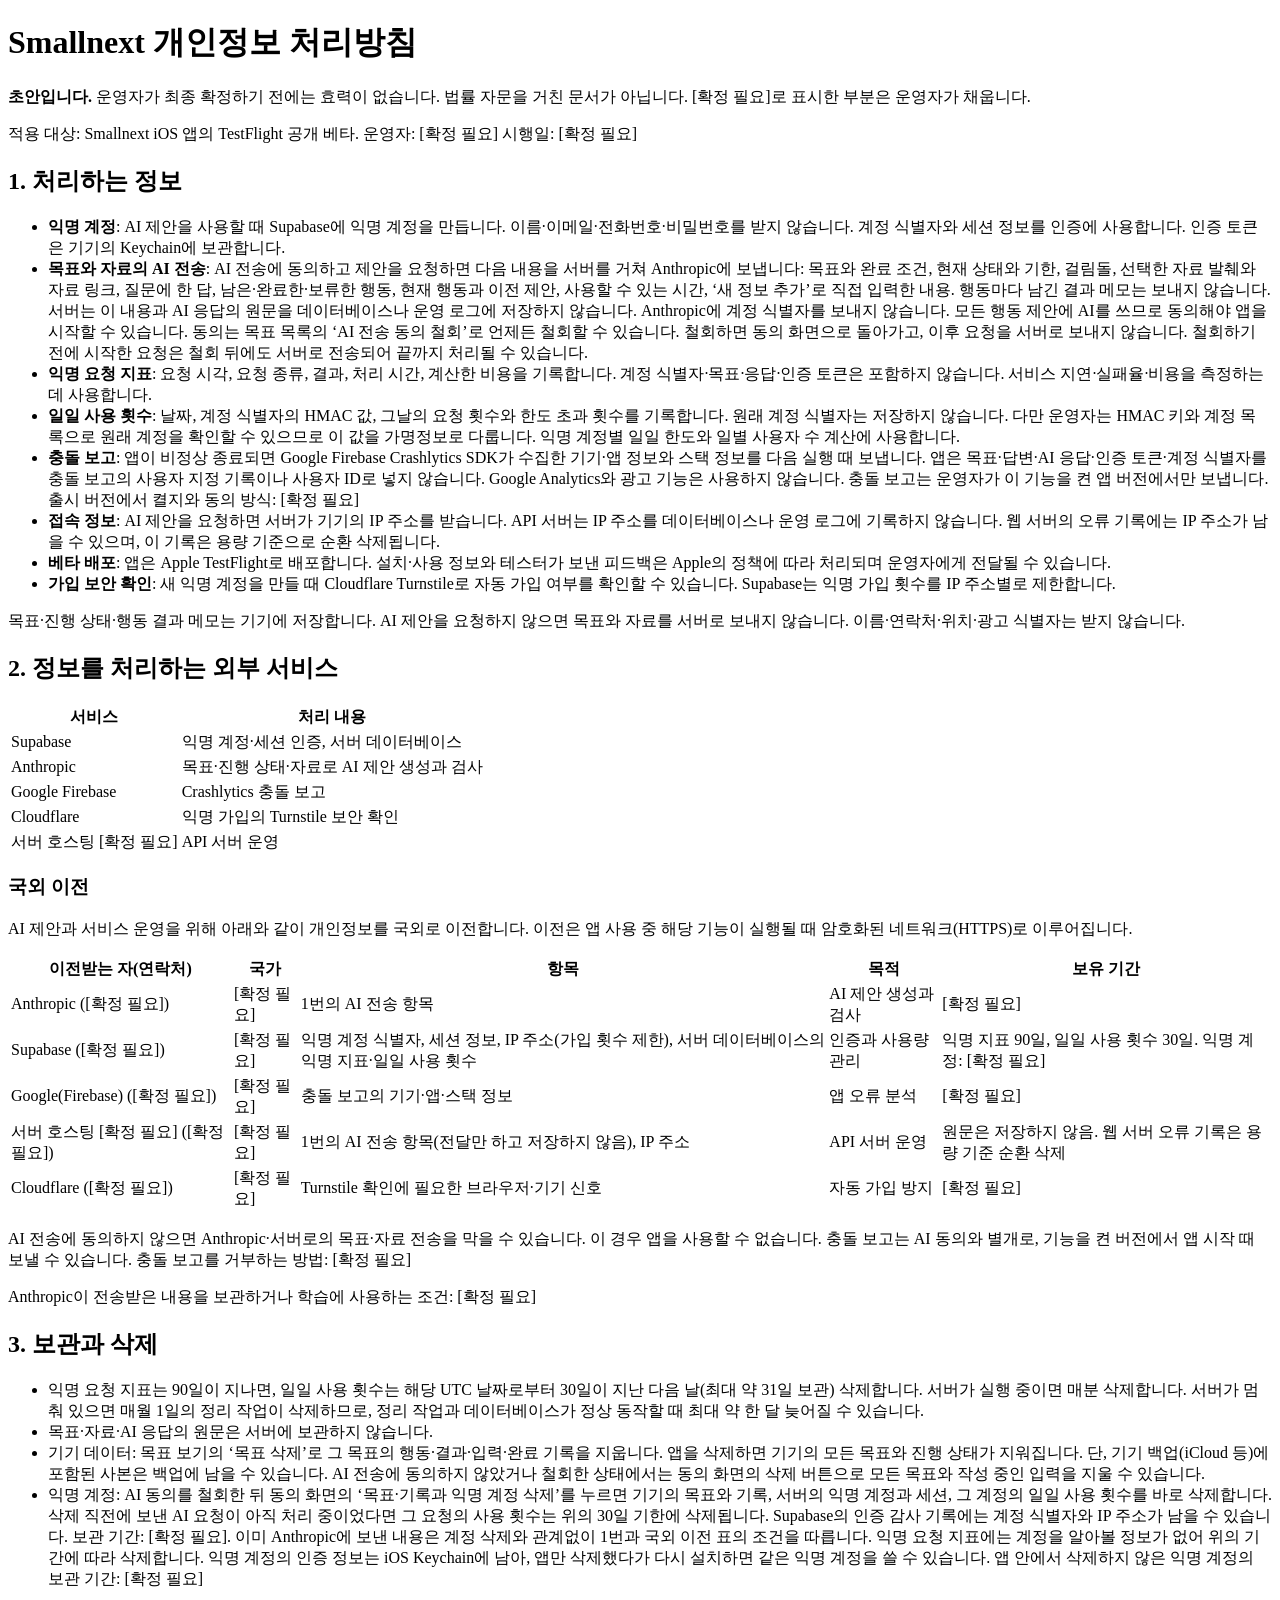
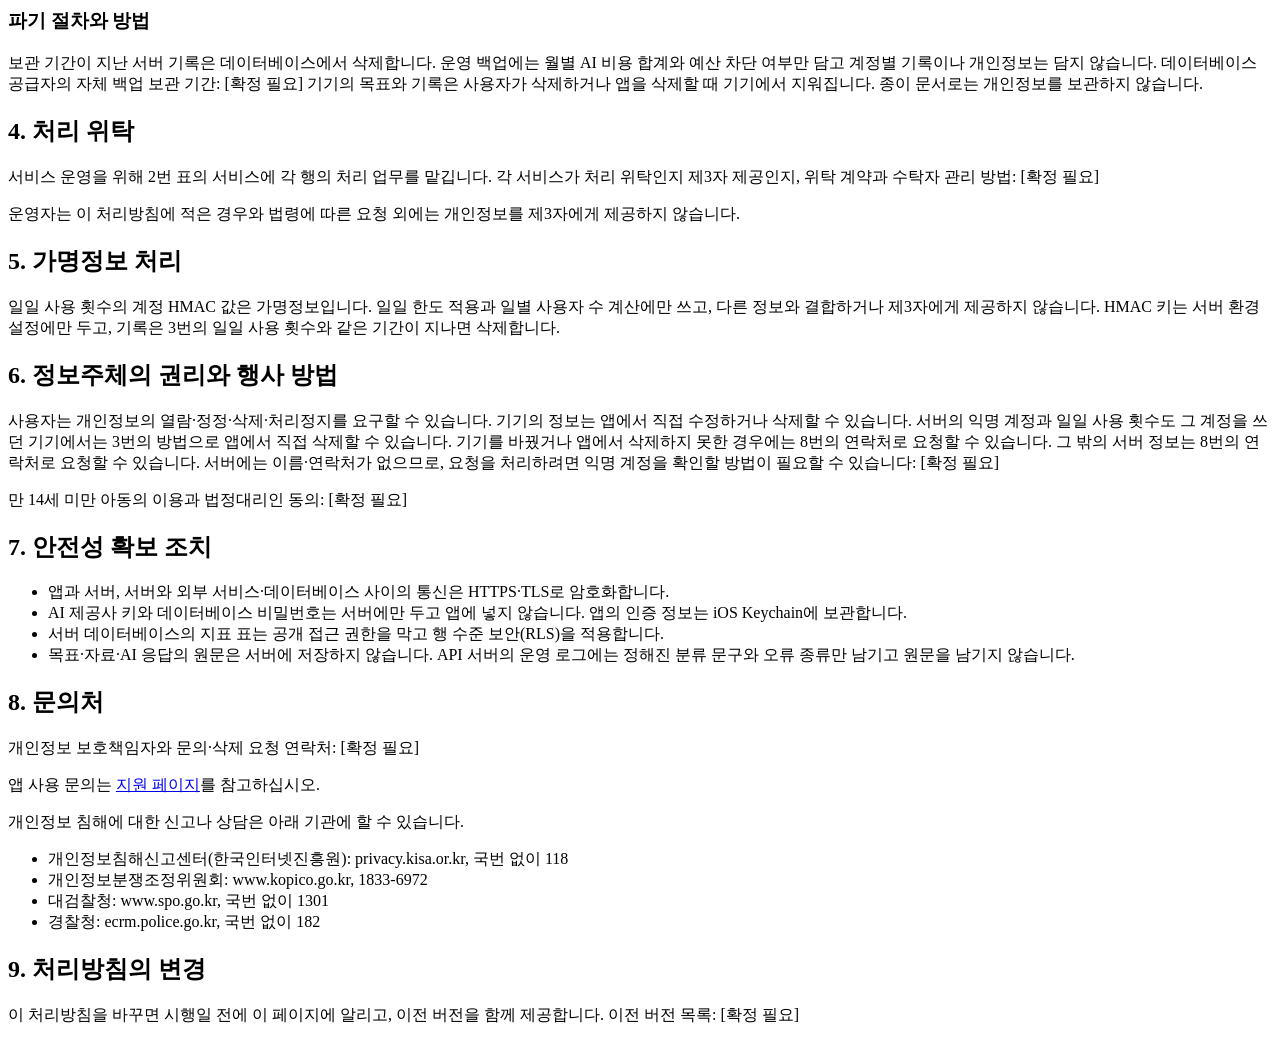
==== commit 7e1bf0fa: "docs: disclose deletion limits and the runtime's new capability Name the Auth audit log, the device-" ====
--- a/infra/production/site/privacy/index.html
+++ b/infra/production/site/privacy/index.html
@@ -57,7 +57,7 @@
       <li>익명 요청 지표는 90일이 지나면, 일일 사용 횟수는 해당 UTC 날짜로부터 30일이 지난 다음 날(최대 약 31일 보관) 삭제합니다. 서버가 실행 중이면 매분 삭제합니다. 서버가 멈춰 있으면 매월 1일의 정리 작업이 삭제하므로, 정리 작업과 데이터베이스가 정상 동작할 때 최대 약 한 달 늦어질 수 있습니다.</li>
       <li>목표·자료·AI 응답의 원문은 서버에 보관하지 않습니다.</li>
       <li>기기 데이터: 목표 보기의 ‘목표 삭제’로 그 목표의 행동·결과·입력·완료 기록을 지웁니다. 앱을 삭제하면 기기의 모든 목표와 진행 상태가 지워집니다. 단, 기기 백업(iCloud 등)에 포함된 사본은 백업에 남을 수 있습니다. AI 전송에 동의하지 않았거나 철회한 상태에서는 동의 화면의 삭제 버튼으로 모든 목표와 작성 중인 입력을 지울 수 있습니다.</li>
-      <li>익명 계정: AI 동의를 철회한 뒤 동의 화면의 ‘목표·기록과 익명 계정 삭제’를 누르면 기기의 목표와 기록, 서버의 익명 계정과 세션, 그 계정의 일일 사용 횟수를 바로 삭제합니다. 삭제 직전에 보낸 AI 요청이 아직 처리 중이었다면 그 요청의 사용 횟수는 위의 30일 기한에 삭제됩니다. 익명 요청 지표에는 계정을 알아볼 정보가 없어 위의 기간에 따라 삭제합니다. 익명 계정의 인증 정보는 iOS Keychain에 남아, 앱만 삭제했다가 다시 설치하면 같은 익명 계정을 쓸 수 있습니다. 앱 안에서 삭제하지 않은 익명 계정의 보관 기간: [확정 필요]</li>
+      <li>익명 계정: AI 동의를 철회한 뒤 동의 화면의 ‘목표·기록과 익명 계정 삭제’를 누르면 기기의 목표와 기록, 서버의 익명 계정과 세션, 그 계정의 일일 사용 횟수를 바로 삭제합니다. 삭제 직전에 보낸 AI 요청이 아직 처리 중이었다면 그 요청의 사용 횟수는 위의 30일 기한에 삭제됩니다. Supabase의 인증 감사 기록에는 계정 식별자와 IP 주소가 남을 수 있습니다. 보관 기간: [확정 필요]. 이미 Anthropic에 보낸 내용은 계정 삭제와 관계없이 1번과 국외 이전 표의 조건을 따릅니다. 익명 요청 지표에는 계정을 알아볼 정보가 없어 위의 기간에 따라 삭제합니다. 익명 계정의 인증 정보는 iOS Keychain에 남아, 앱만 삭제했다가 다시 설치하면 같은 익명 계정을 쓸 수 있습니다. 앱 안에서 삭제하지 않은 익명 계정의 보관 기간: [확정 필요]</li>
     </ul>
 
     <h3>파기 절차와 방법</h3>
@@ -71,7 +71,7 @@
     <p>일일 사용 횟수의 계정 HMAC 값은 가명정보입니다. 일일 한도 적용과 일별 사용자 수 계산에만 쓰고, 다른 정보와 결합하거나 제3자에게 제공하지 않습니다. HMAC 키는 서버 환경 설정에만 두고, 기록은 3번의 일일 사용 횟수와 같은 기간이 지나면 삭제합니다.</p>
 
     <h2>6. 정보주체의 권리와 행사 방법</h2>
-    <p>사용자는 개인정보의 열람·정정·삭제·처리정지를 요구할 수 있습니다. 기기의 정보는 앱에서 직접 수정하거나 삭제할 수 있습니다. 서버의 익명 계정과 일일 사용 횟수도 3번의 방법으로 앱에서 직접 삭제할 수 있습니다. 그 밖의 서버 정보는 8번의 연락처로 요청할 수 있습니다. 서버에는 이름·연락처가 없으므로, 요청을 처리하려면 익명 계정을 확인할 방법이 필요할 수 있습니다: [확정 필요]</p>
+    <p>사용자는 개인정보의 열람·정정·삭제·처리정지를 요구할 수 있습니다. 기기의 정보는 앱에서 직접 수정하거나 삭제할 수 있습니다. 서버의 익명 계정과 일일 사용 횟수도 그 계정을 쓰던 기기에서는 3번의 방법으로 앱에서 직접 삭제할 수 있습니다. 기기를 바꿨거나 앱에서 삭제하지 못한 경우에는 8번의 연락처로 요청할 수 있습니다. 그 밖의 서버 정보는 8번의 연락처로 요청할 수 있습니다. 서버에는 이름·연락처가 없으므로, 요청을 처리하려면 익명 계정을 확인할 방법이 필요할 수 있습니다: [확정 필요]</p>
     <p>만 14세 미만 아동의 이용과 법정대리인 동의: [확정 필요]</p>
 
     <h2>7. 안전성 확보 조치</h2>
